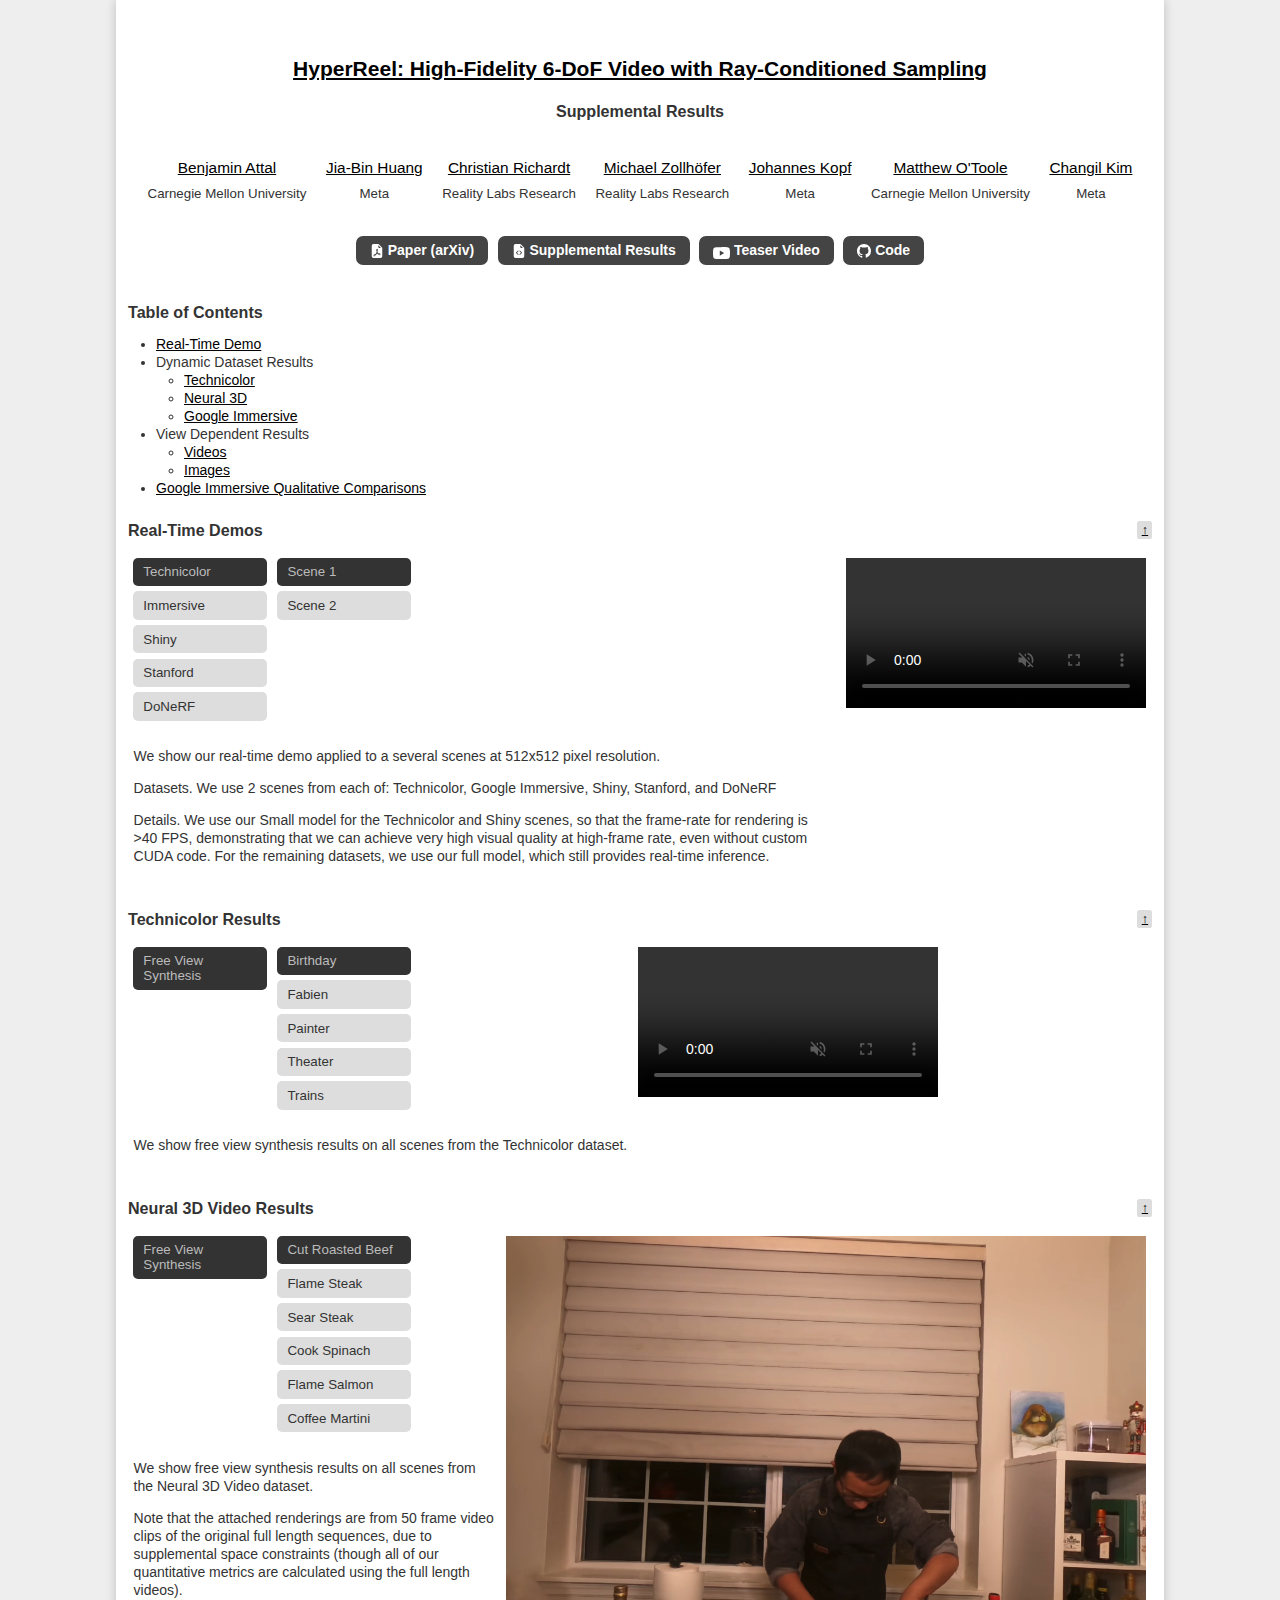
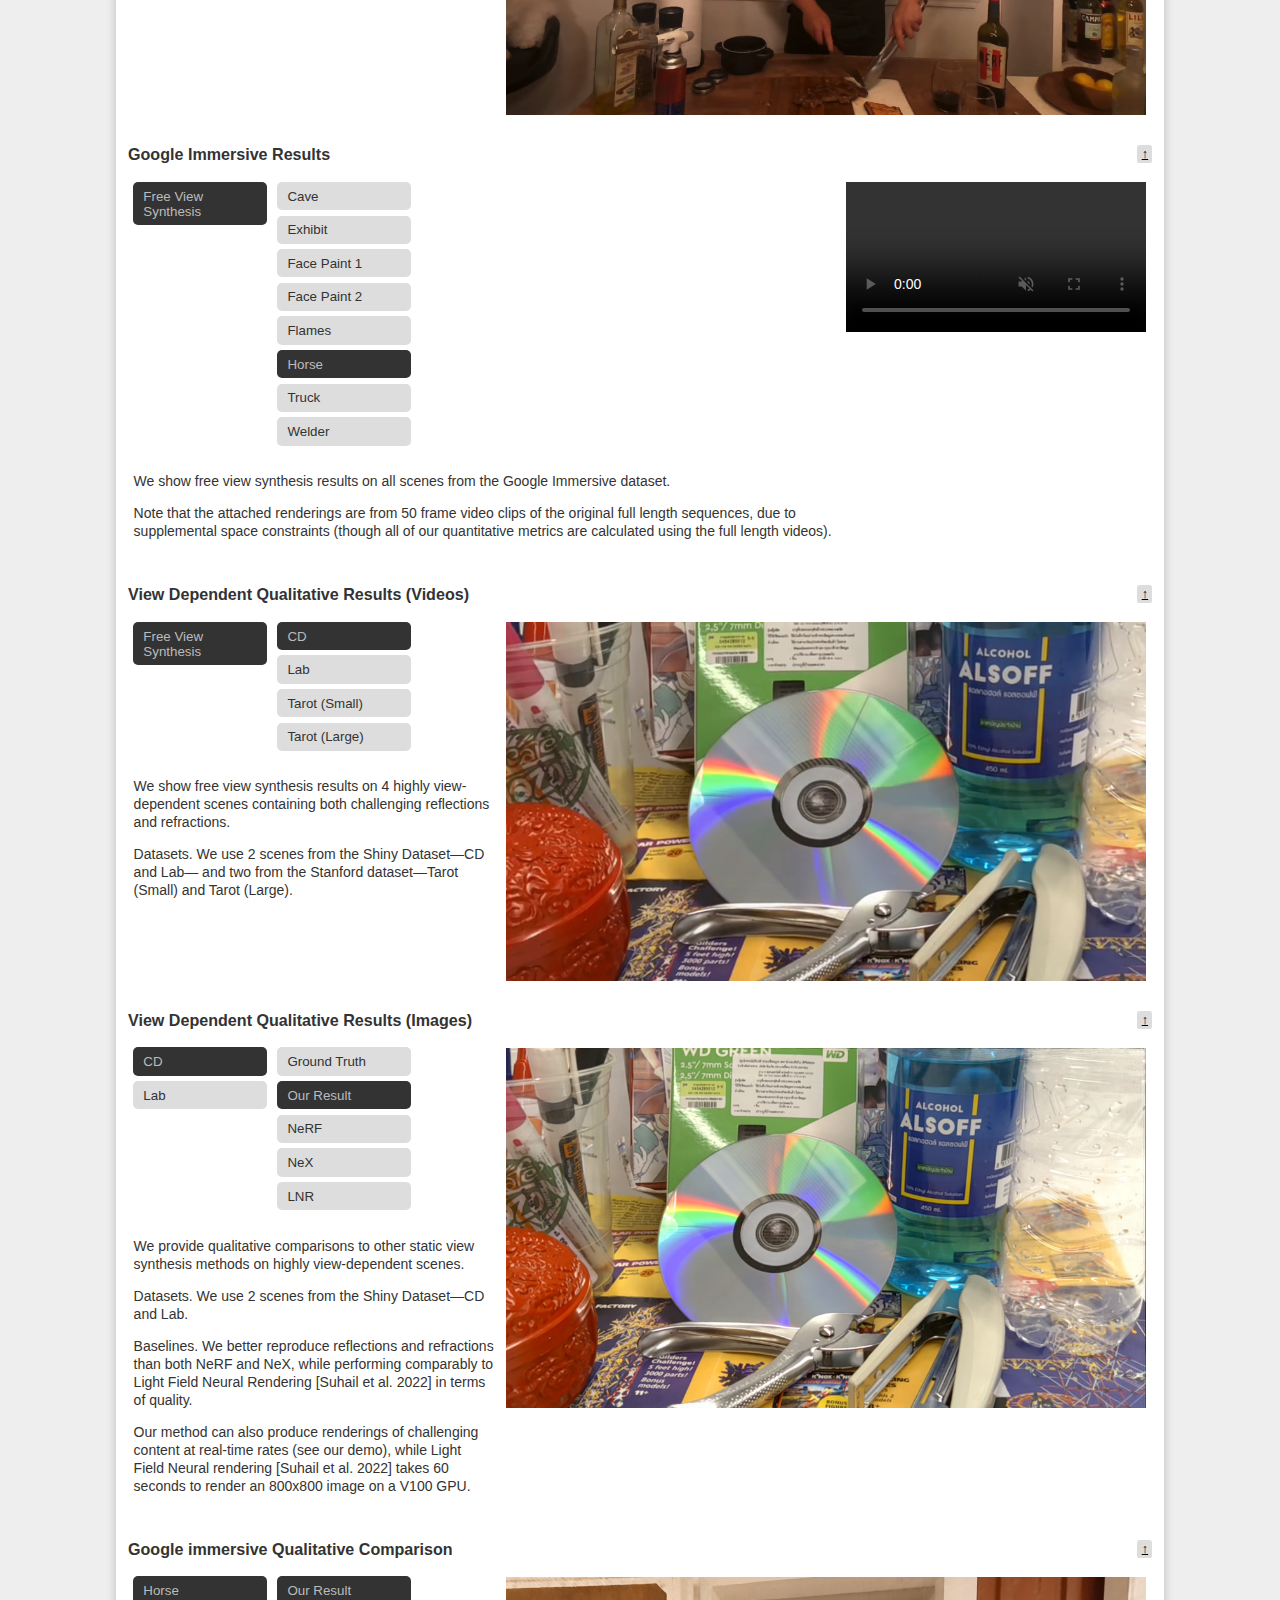
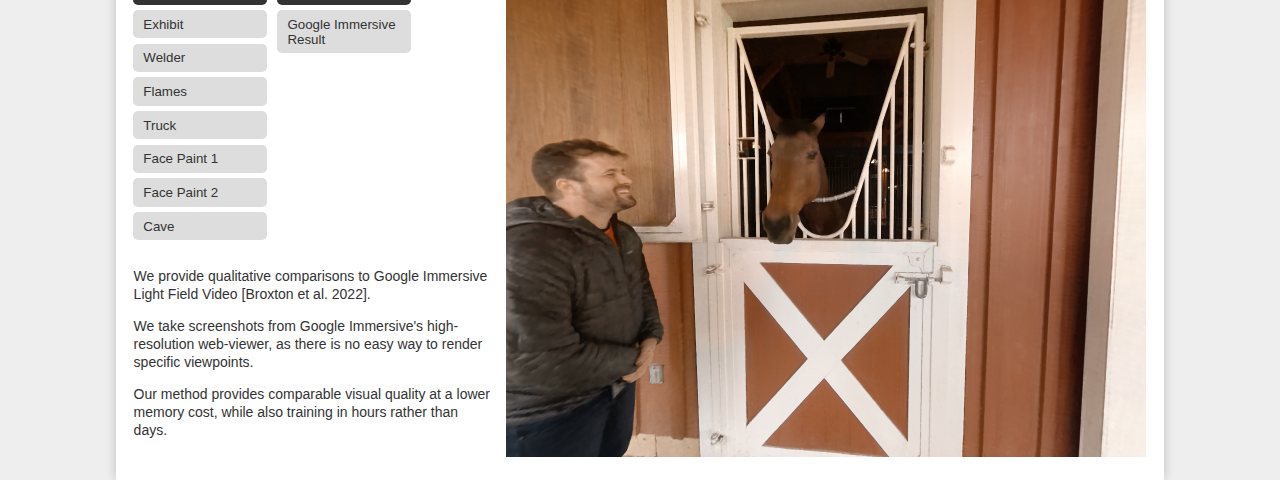
==== results.html @ 0137757b "Initial commit" ====
<!doctype html>
<html>
<head>
<title>HyperReel | Supplemental Results</title>
<link href="resources/style.css" rel="stylesheet"/>
<script src="resources/handlers.js"></script>
<script>
window.onload = function() {
  vidcmp_demo_handler = new VideoHandler(5, 2, "vidcmp_demo_data", "vidcmp_demo_btn", "vidcmp_demo_vid");
  vidcmp_demo_handler.register();
  try {
    vidcmp_demo_handler.play_video();
  } catch (e) {
  }

  imgcmp_immersive_handler = new ImageHandler(8, 2, "imgcmp_immersive_data", "imgcmp_immersive_btn", "imgcmp_immersive_img");
  imgcmp_immersive_handler.register();

  imgcmp_shiny_handler = new ImageHandler(2, 5, "imgcmp_shiny_data", "imgcmp_shiny_btn", "imgcmp_shiny_img");
  imgcmp_shiny_handler.register();

  vidcmp_shiny_handler = new VideoHandler(1, 4, "vidcmp_shiny_data", "vidcmp_shiny_btn", "vidcmp_shiny_vid");
  vidcmp_shiny_handler.register();
  try {
    vidcmp_shiny_handler.play_video();
  } catch (e) {
  }

  vidcmp_dyn_technicolor_handler = new VideoHandler(1, 5, "vidcmp_dyn_technicolor_data", "vidcmp_dyn_technicolor_btn", "vidcmp_dyn_technicolor_vid");
  vidcmp_dyn_technicolor_handler.register();
  try {
    vidcmp_dyn_technicolor_handler.play_video();
  } catch (e) {
  }

  vidcmp_dyn_n3d_handler = new VideoHandler(1, 6, "vidcmp_dyn_n3d_data", "vidcmp_dyn_n3d_btn", "vidcmp_dyn_n3d_vid");
  vidcmp_dyn_n3d_handler.register();
  try {
    vidcmp_dyn_n3d_handler.play_video();
  } catch (e) {
  }

  vidcmp_dyn_immersive_handler = new VideoHandler(1, 8, "vidcmp_dyn_immersive_data", "vidcmp_dyn_immersive_btn", "vidcmp_dyn_immersive_vid");
  vidcmp_dyn_immersive_handler.register();
  try {
    vidcmp_dyn_immersive_handler.play_video();
  } catch (e) {
  }
};
</script>
<script async src="https://www.googletagmanager.com/gtag/js?id=G-CQVT3LMJLZ"></script>
<script>
  window.dataLayer = window.dataLayer || [];
  function gtag(){dataLayer.push(arguments);}
  gtag('js', new Date());
  gtag('config', 'G-CQVT3LMJLZ');
</script>
</head>
<body class="results">

<a href="index.html"><h1 id="top" class="center">HyperReel: High-Fidelity 6-DoF Video with Ray-Conditioned Sampling</h1></a>
<h2 class="center">Supplemental Results</h2>
<div class="authors">
  <div>
    <p><a href="https://www.battal.me/">Benjamin Attal</a></p>
    <p>Carnegie Mellon University</p>
  </div>
  <div>
    <p><a href="https://jbhuang0604.github.io/">Jia-Bin Huang</a></p>
    <p>Meta</p>
  </div>
  <div>
    <p><a href="https://richardt.name/">Christian Richardt</a></p>
    <p>Reality Labs Research</p>
  </div>
  <div>
    <p><a href="https://zollhoefer.com/">Michael Zollh&ouml;fer</a></p>
    <p>Reality Labs Research</p>
  </div>
  <div>
    <p><a href="https://johanneskopf.de/">Johannes Kopf</a></p>
    <p>Meta</p>
  </div>
  <div>
    <p><a href="https://www.cs.cmu.edu/~motoole2/">Matthew O'Toole</a></p>
    <p>Carnegie Mellon University</p>
  </div>
  <div>
    <p><a href="https://changilkim.com/">Changil Kim</a></p>
    <p>Meta</p>
  </div>
</div>

<!-- links -->
<div class="links">
  <a href="https://arxiv.org/abs/2112.01523"><span><img src="resources/file-earmark-pdf-fill.svg"/> Paper (arXiv)</span></a>
  <a href="results.html"><span><img src="resources/file-earmark-code-fill.svg"/> Supplemental Results</span></a>
  <a href="index.html#teaser-video"><span><img src="resources/youtube.svg" style="height: 1.2em; vertical-align: -20%;"/> Teaser Video</span></a>
  <a href="https://github.com/facebookresearch/hyperreel"><span><img src="resources/github.svg"/> Code</span></a>
</div>

<h2>Table of Contents</h2>
<div>
  <ul>
    <li><a href="#vidcmp_demo">Real-Time Demo</a>
    </li>
    <li>Dynamic Dataset Results
      <ul>
        <li><a href="#vidcmp_dyn_technicolor">Technicolor</a></li>
        <li><a href="#vidcmp_dyn_n3d">Neural 3D</a></li>
        <li><a href="#vidcmp_dyn_immersive">Google Immersive</a></li>
      </ul>
    </li>
    <!--
    <li>Static Dataset Results
      <ul>
        <li><a href="#imgcmp_sparse">DoNeRF</a></li>
      </ul>
    </li>-->
    <li>View Dependent Results
      <ul>
        <li><a href="#vidcmp_shiny">Videos</a></li>
        <li><a href="#imgcmp_shiny">Images</a></li>
      </ul>
    </li>
    <li><a href="#imgcmp_immersive">Google Immersive Qualitative Comparisons</a>
    </li>
  </ul>
</div>
<h2 id="vidcmp_demo">
  Real-Time Demos
  <span><a href="#top">&uarr;</a></span>
</h2>
<div class="flex">
  <div>
    <div class="flex">
      <div>
        <button id="vidcmp_demo_data0" value="technicolor" class="on">Technicolor</button>
        <button id="vidcmp_demo_data1" value="immersive">Immersive</button>
        <button id="vidcmp_demo_data2" value="shiny">Shiny</button>
        <button id="vidcmp_demo_data3" value="stanford">Stanford</button>
        <button id="vidcmp_demo_data4" value="donerf">DoNeRF</button>
      </div>
      <div class="wider_buttons">
        <button id="vidcmp_demo_btn0" value="1" class="on">Scene 1</button>
        <button id="vidcmp_demo_btn1" value="2">Scene 2</button>
      </div>
    </div>
    <div class="desc">
      <p>We show our real-time demo applied to a several scenes at 512x512 pixel resolution.</p>
      <p><b>Datasets.</b> We use 2 scenes from each of: Technicolor, Google Immersive, Shiny, Stanford, and DoNeRF</p>
      <p><b>Details.</b> We use our <b>Small</b> model for the Technicolor and Shiny scenes, so that the frame-rate for rendering is >40 FPS, <b>demonstrating that we can achieve very high visual quality at high-frame rate, even without custom CUDA code</b>. For the remaining datasets, we use our full model, which still provides real-time inference.</p>
    </div>
  </div>
  <div>
    <video id="vidcmp_demo_vid0" controls loop class="on">
      <source src="videos/technicolor_1.mov" type="video/mp4"/>
    </video>
    <video id="vidcmp_demo_vid1" controls loop>
      <source src="videos/technicolor_2.mov" type="video/mp4"/>
    </video>
  </div>
</div>


<h2 id="vidcmp_dyn_technicolor">
  Technicolor Results
  <span><a href="#top">&uarr;</a></span>
</h2>
<div class="flex">
  <div>
    <div class="flex">
      <div>
        <button id="vidcmp_dyn_technicolor_data0" value="signet" class="on">Free View Synthesis</button>
      </div>
      <div class="wider_buttons">
        <button id="vidcmp_dyn_technicolor_btn0" value="painter" class="on">Birthday</button>
        <button id="vidcmp_dyn_technicolor_btn1" value="fabien">Fabien</button>
        <button id="vidcmp_dyn_technicolor_btn2" value="painter">Painter</button>
        <button id="vidcmp_dyn_technicolor_btn3" value="theater">Theater</button>
        <button id="vidcmp_dyn_technicolor_btn4" value="trains">Trains</button>
      </div>
    </div>
    <div class="desc">
      <p>We show free view synthesis results on all scenes from the Technicolor dataset.</p>
    </div>
  </div>
  <div>
    <video id="vidcmp_dyn_technicolor_vid0" controls loop class="on">
      <source src="videos/signet_birthday.mov" type="video/mp4"/>
    </video>
    <video id="vidcmp_dyn_technicolor_vid1" controls loop class="fabien">
      <source src="videos/signet_fabien.mov" type="video/mp4"/>
    </video>
    <video id="vidcmp_dyn_technicolor_vid2" controls loop>
      <source src="videos/signet_painter.mov" type="video/mp4"/>
    </video>
    <video id="vidcmp_dyn_technicolor_vid3" controls loop>
      <source src="videos/signet_theater.mov" type="video/mp4"/>
    </video>
    <video id="vidcmp_dyn_technicolor_vid4" controls loop>
      <source src="videos/signet_trains.mov" type="video/mp4"/>
    </video>
  </div>
</div>

<h2 id="vidcmp_dyn_n3d">
  Neural 3D Video Results
  <span><a href="#top">&uarr;</a></span>
</h2>
<div class="flex">
  <div>
    <div class="flex">
      <div>
        <button id="vidcmp_dyn_n3d_data0" value="signet" class="on">Free View Synthesis</button>
      </div>
      <div class="wider_buttons">
        <button id="vidcmp_dyn_n3d_btn0" value="beef" class="on">Cut Roasted Beef</button>
        <button id="vidcmp_dyn_n3d_btn1" value="flame_steak">Flame Steak</button>
        <button id="vidcmp_dyn_n3d_btn2" value="sear_steak">Sear Steak</button>
        <button id="vidcmp_dyn_n3d_btn3" value="cook_spinach">Cook Spinach</button>
        <button id="vidcmp_dyn_n3d_btn4" value="flame_salmon">Flame Salmon</button>
        <button id="vidcmp_dyn_n3d_btn5" value="coffee_martini">Coffee Martini</button>
      </div>
    </div>
    <div class="desc">
      <p>We show free view synthesis results on all scenes from the Neural 3D Video dataset.</p>
      <p>Note that the attached renderings are from 50 frame video clips of the original full length sequences, due to supplemental space constraints (though all of our quantitative metrics are calculated using the full length videos).</p>
    </div>
  </div>
  <div>
    <video id="vidcmp_dyn_n3d_vid0" controls loop class="on">
      <source src="videos/neural_3d_beef_0.mov" type="video/mp4"/>
    </video>
    <video id="vidcmp_dyn_n3d_vid1" controls loop>
      <source src="videos/neural_3d_flame_steak_0.mov" type="video/mp4"/>
    </video>
    <video id="vidcmp_dyn_n3d_vid2" controls loop>
      <source src="videos/neural_3d_sear_steak_0.mov" type="video/mp4"/>
    </video>
    <video id="vidcmp_dyn_n3d_vid3" controls loop>
      <source src="videos/neural_3d_cook_spinach_0.mov" type="video/mp4"/>
    </video>
    <video id="vidcmp_dyn_n3d_vid4" controls loop>
      <source src="videos/neural_3d_flame_salmon_0.mov" type="video/mp4"/>
    </video>
    <video id="vidcmp_dyn_n3d_vid5" controls loop>
      <source src="videos/neural_3d_coffee_martini_0.mov" type="video/mp4"/>
    </video>
  </div>
</div>

<h2 id="vidcmp_dyn_immersive">
  Google Immersive Results
  <span><a href="#top">&uarr;</a></span>
</h2>
<div class="flex">
  <div>
    <div class="flex">
      <div>
        <button id="vidcmp_dyn_immersive_data0" value="immersive" class="on">Free View Synthesis</button>
      </div>
      <div class="wider_buttons">
        <button id="vidcmp_dyn_immersive_btn0" value="cave">Cave</button>
        <button id="vidcmp_dyn_immersive_btn1" value="exhibit">Exhibit</button>
        <button id="vidcmp_dyn_immersive_btn2" value="face_paint_1">Face Paint 1</button>
        <button id="vidcmp_dyn_immersive_btn3" value="face_paint_2">Face Paint 2</button>
        <button id="vidcmp_dyn_immersive_btn4" value="flames">Flames</button>
        <button id="vidcmp_dyn_immersive_btn5" value="horse", class="on">Horse</button>
        <button id="vidcmp_dyn_immersive_btn6" value="truck">Truck</button>
        <button id="vidcmp_dyn_immersive_btn7" value="welder">Welder</button>
      </div>
    </div>
    <div class="desc">
      <p>We show free view synthesis results on all scenes from the Google Immersive dataset.</p>
      <p>Note that the attached renderings are from 50 frame video clips of the original full length sequences, due to supplemental space constraints (though all of our quantitative metrics are calculated using the full length videos).</p>
    </div>
  </div>
  <div>
    <video id="vidcmp_dyn_immersive_vid0" controls loop>
      <source src="videos/immersive_cave_0.mov" type="video/mp4"/>
    </video>
    <video id="vidcmp_dyn_immersive_vid1" controls loop>
      <source src="videos/immersive_exhibit_0.mov" type="video/mp4"/>
    </video>
    <video id="vidcmp_dyn_immersive_vid2" controls loop>
      <source src="videos/immersive_face_paint_1_0.mov" type="video/mp4"/>
    </video>
    <video id="vidcmp_dyn_immersive_vid3" controls loop>
      <source src="videos/immersive_face_paint_2_0.mov" type="video/mp4"/>
    </video>
    <video id="vidcmp_dyn_immersive_vid4" controls loop>
      <source src="videos/immersive_flames_0.mov" type="video/mp4"/>
    </video>
    <video id="vidcmp_dyn_immersive_vid5" controls loop class="on">
      <source src="videos/immersive_horse_50.mov" type="video/mp4"/>
    </video>
    <video id="vidcmp_dyn_immersive_vid6" controls loop>
      <source src="videos/immersive_truck.mov" type="video/mp4"/>
    </video>
    <video id="vidcmp_dyn_immersive_vid7" controls loop>
      <source src="videos/immersive_welder.mov" type="video/mp4"/>
    </video>
  </div>
</div>

<h2 id="vidcmp_shiny">
  View Dependent Qualitative Results (Videos)
  <span><a href="#top">&uarr;</a></span>
</h2>
<div class="flex">
  <div>
    <div class="flex">
      <div>
        <button id="vidcmp_shiny_data0" value="cd" class="on">Free View Synthesis</button>
      </div>
      <div class="wider_buttons">
        <button id="vidcmp_shiny_btn0" value="cd" class="on">CD</button>
        <button id="vidcmp_shiny_btn1" value="lab">Lab</button>
        <button id="vidcmp_shiny_btn2" value="tarot_small_1">Tarot (Small)</button>
        <button id="vidcmp_shiny_btn3" value="tarot_1">Tarot (Large)</button>
      </div>
    </div>
    <div class="desc">
      <p>We show free view synthesis results on 4 highly view-dependent scenes containing both challenging reflections and refractions.</p>
      <p><b>Datasets.</b> We use 2 scenes from the Shiny Dataset&mdash;CD and Lab&mdash; and two from the Stanford dataset&mdash;Tarot (Small) and Tarot (Large).</a></p>
    </div>
  </div>
  <div>
    <video id="vidcmp_shiny_vid0" controls loop class="on">
      <source src="videos/ours_cd.mov" type="video/mp4"/>
    </video>
    <video id="vidcmp_shiny_vid1" controls loop>
      <source src="videos/ours_lab.mov" type="video/mp4"/>
    </video>
    <video id="vidcmp_shiny_vid2" controls loop>
      <source src="videos/ours_tarot_small_1.mov" type="video/mp4"/>
    </video>
    <video id="vidcmp_shiny_vid3" controls loop>
      <source src="videos/ours_tarot_1.mov" type="video/mp4"/>
    </video>
  </div>
</div>

<h2 id="imgcmp_shiny">
  View Dependent Qualitative Results (Images)
  <span><a href="#top">&uarr;</a></span>
</h2>
<div class="flex">
  <div>
    <div class="flex">
      <div>
        <button id="imgcmp_shiny_data0" value="shiny_cd" class="on">CD</button>
        <button id="imgcmp_shiny_data1" value="shiny_lab">Lab</button>
      </div>
      <div class="wider_buttons">
        <button id="imgcmp_shiny_btn0" value="gt">Ground Truth</button>
        <button id="imgcmp_shiny_btn1" value="ours" class="on">Our Result</button>
        <button id="imgcmp_shiny_btn2" value="nerf">NeRF</button>
        <button id="imgcmp_shiny_btn3" value="nex">NeX</button>
        <button id="imgcmp_shiny_btn4" value="lnr">LNR</button>
      </div>
    </div>
    <div class="desc">
      <p>We provide qualitative comparisons to other static view synthesis methods on highly view-dependent scenes.</p>
      <p><b>Datasets.</b> We use 2 scenes from the Shiny Dataset&mdash;CD and Lab.</a></p>
      <p><b>Baselines.</b> We better reproduce reflections and refractions than both NeRF and NeX, while performing comparably to Light Field Neural Rendering [Suhail et al. 2022] in terms of quality.</p>
      <p>Our method can also produce renderings of challenging content at real-time rates (see our demo), while Light Field Neural rendering [Suhail et al. 2022] takes 60 seconds to render an 800x800 image on a V100 GPU.</p>
    </div>
  </div>
  <div>
    <img id="imgcmp_shiny_img0" src="images/shiny_cd_gt.png" class="shiny_img"/>
    <img id="imgcmp_shiny_img1" src="images/shiny_cd_ours.png" class="shiny_img on"/>
    <img id="imgcmp_shiny_img2" src="images/shiny_cd_nerf.png" class="shiny_img"/>
    <img id="imgcmp_shiny_img3" src="images/shiny_cd_nex.png" class="shiny_img"/>
    <img id="imgcmp_shiny_img4" src="images/shiny_cd_lnr.png" class="shiny_img"/>
  </div>
</div>


<h2 id="imgcmp_immersive">
  Google immersive Qualitative Comparison
  <span><a href="#top">&uarr;</a></span>
</h2>
<div class="flex">
  <div>
    <div class="flex">
      <div>
        <button id="imgcmp_immersive_data0" value="crop_horse" class="on">Horse</button>
        <button id="imgcmp_immersive_data1" value="crop_exhibit">Exhibit</button>
        <button id="imgcmp_immersive_data2" value="crop_welder">Welder</button>
        <button id="imgcmp_immersive_data3" value="crop_flames">Flames</button>
        <button id="imgcmp_immersive_data4" value="crop_truck">Truck</button>
        <button id="imgcmp_immersive_data5" value="crop_face_paint_1">Face Paint 1</button>
        <button id="imgcmp_immersive_data6" value="crop_face_paint_2">Face Paint 2</button>
        <button id="imgcmp_immersive_data7" value="crop_cave">Cave</button>
      </div>
      <div class="wider_buttons">
        <button id="imgcmp_immersive_btn0" value="ours" class="on">Our Result</button>
        <button id="imgcmp_immersive_btn1" value="google">Google Immersive Result</button>
      </div>
    </div>
    <div class="desc">
      <p>We provide qualitative comparisons to Google Immersive Light Field Video [Broxton et al. 2022].</p>
      <p>We take screenshots from Google Immersive's high-resolution web-viewer, as there is no easy way to render specific viewpoints.</p>
      <p>Our method provides comparable visual quality at a lower memory cost, while also training in hours rather than days.</p>
    </div>
  </div>
  <div>
    <img id="imgcmp_immersive_img0" src="images/crop_horse_ours.png" class="immersive_img on"/>
    <img id="imgcmp_immersive_img1" src="images/crop_horse_google.png" class="immersive_img"/>
  </div>
</div>

</body>
</html>
---- resources/style.css ----
html {
  background-color: #eee;
  margin: 0;
  scroll-behavior: smooth;
}
body {
  font-family: -apple-system, BlinkMacSystemFont, helvetica, arial, sans-serif;
  /* font-size: 11pt; */
  /* line-height: 1.2em; */
  font-size: 14px;
  line-height: 18px;
  font-weight: 300;
  text-align: left;
  background-color: white;
  color: #333;
  width: 840px;
  margin: 0 auto;
  padding: 18px 12px;
  box-shadow: 0 0 10px 0 rgba(0, 0, 0, 0.2);
  -webkit-font-smoothing: antialiased;
}
body.results {
  font-family: -apple-system, BlinkMacSystemFont, helvetica, arial, sans-serif;
  /* font-size: 11pt; */
  /* line-height: 1.2em; */
  font-size: 14px;
  line-height: 18px;
  font-weight: 300;
  text-align: left;
  background-color: white;
  color: #333;
  width: 1024px;
  margin: 0 auto;
  padding: 18px 12px;
  box-shadow: 0 0 10px 0 rgba(0, 0, 0, 0.2);
  -webkit-font-smoothing: antialiased;
}
h1 {
  /* text-align: center; */
  text-align: left;
}
h1 {
  font-size: 1.5em;
  margin-top: 2em;
  margin-bottom: 1em;
}
h2 {
  font-size: 1.15em;
  margin-top: 1.5em;
  /* margin-bottom: 0; */
}
h2 span:last-child {
  float: right;
  font-weight: bold;
  color: #333;
  background-color: #ddd;
  border-radius: 0.2em;
  padding: 0 0.3em 0 0.35em;
  font-size: 0.8em;
  font-family: verdana;
}
p, ul {
  /* margin-top: 0.6em;
  margin-bottom: 1.1em; */
}
ul {
  padding-left: 2em;
}
a {
  text-decoration: underline; color: black;
}
a:hover {
  text-decoration: underline; color: gray;
}
a.invert {
  text-decoration: none; color: white; font-weight: bold;
}
a.invert:hover {
  text-decoration: none; color: #ccc;
}

div.links {
  text-align: center;
  justify-content: space-around;
  margin-top: 0.5em;
  margin-bottom: 2.5em;
  line-height: 2.5em;
}
div.links a {
  text-decoration: none;
}
div.links a:hover {
  text-decoration: none;
}
div.links span {
  background-color: #444;
  color: white;
  font-weight: bold;
  border-radius: 0.5em;
  padding: 0.4em 1em 0.5em 1em;
  margin: 0 0.2em;
  white-space: nowrap;
}
div.links span:hover {
  background-color: #777;
}
div.links img {
  height: 1em;
  vertical-align: -10%;
  filter: brightness(0%) saturate(100%) invert(100%) sepia(0%) saturate(0%) hue-rotate(24deg) brightness(100%) contrast(100%);
}

/* wrap long lines */
pre {
  white-space: pre-wrap;
  white-space: -moz-pre-wrap;
  white-space: -o-pre-wrap;
  word-wrap: break-word;
  text-align: left;
}
pre {
  border-left: 5px solid #eee;
  padding-left: 5px;
}
@media only screen and (max-device-width: 480px) {
  html { background-color: white; }
  body { width: 97%; box-shadow: none; }
  body {
    -webkit-text-size-adjust: 100%;
    -moz-text-size-adjust:    100%;
    -ms-text-size-adjust:     100%;
  }
  body { font-size: 1.25em; font-size: 2.1vw; line-height: 1.6em; line-height: 2.7vw; }
}
@media print {
  html { background-color: white; }
  body { width: 97%; box-shadow: none; }
}

button {
  padding: 0.5em 0.75em;
  margin: 0.4em 0.4em;
  min-width: 18ch;
  max-width: 18ch;
  text-align: left;
  background-color: #ddd;
  color: #333;
  border-radius: 5px;
  border: none;
  cursor: pointer;

  @media screen and (-ms-high-contrast: active) {
    border: 2px solid currentcolor;
  }
}

button.on {
  background-color: #333;
  color: #bbb;
}

p.btncap {
  margin: 0.4em 0.4em;
  padding: 0 0.2em;
  color: #333;
  border-bottom: 2px solid #333;
  font-weight: bold;
  font-style: italic;
  font-size: 0.8em;
}

.center {
  text-align: center;
}
.flex {
  display: flex;
}
.desc {
  margin: 1.5em 0.4em;
}
.wider_buttons button {
  display: block;
  min-width: 18ch;
  max-width: 18ch;
}
.horns button {
  text-align: center;
  display: block;
  min-width: 27ch;
  width: 180px;
}
.tarot button {
  text-align: center;
  display: block;
  min-width: 11ch;
  width: 95px;
}
button {
  display: block;
}
video {
  display: none;
  max-width: 640px;
  max-height: 640px;
  width: auto;
  height: auto;
  margin: 0.4em;
}
video.fabien{
  margin-top: 10em;
  margin-bottom: 10em;
  -moz-transform:rotate(-90deg);
  -webkit-transform:rotate(-90deg);
  -o-transform:rotate(-90deg);
  -ms-transform:rotate(-90deg);
  transform:rotate(-90deg);
}
video.on {
  display: block;
}
img[id^="img"] {
  display: none;
  max-width: 640px;
  max-height: 640px;
  width: auto;
  height: auto;
  margin: 0.4em;
}
img.shiny_img {
  display: none;
  max-width: 640px;
  max-height: 640px;
  width: auto;
  height: auto;
  margin: 0.4em;
}
img.on {
  display: block;
}

.teaser {
}

.teaser video {
  width: 410px;
}

.teaser .crop {
  overflow: hidden;
  height: 307px;
}

.teaser .horns video {
  height: 307px;
  margin-top: 0px;
}

.teaser .tarot video {
  height: 410px;
  margin-top: -65px;
}

.closeup {
  width: 100px;
}

.closeup img {
  width: 100%;
}

.closeup div {
  width: 100%;
  font-size: 1em;
  font-weight: 400;
  text-align: center;
}

.closeup em {
  font-weight: 600;
  font-style: normal;
}

/*
div.imgcontainer {
  display: none;
  width: 540px;
  height: 540px;
  margin: 0.4em;
}
div.on {
  display: block;
}

div.imgcontainer img {
  display: block;
  max-width: 100%;
  max-height: 100%;
  width: auto;
  height: auto;
}
*/

.authors {
  display: flex;
  justify-content: space-evenly;
  text-align: center;
}

.authors div {
  /* width: 25ch; */
  margin-top: 10px;
  margin-bottom: 10px;
}

.authors div p:first-child {
  font-size: 1.1em;
  margin-bottom: 0.5em;
}

.authors div p:last-child {
  margin-top: 0.5em;
  font-size: 0.95em;
}

.justify {
  text-align: justify;
}

.shadow {
  box-shadow: 0 4px 8px 0 rgba(0, 0, 0, 0.2), 0 6px 20px 0 rgba(0, 0, 0, 0.19);
}

em {
  font-weight: bold;
}

.tooltip {
  position: relative;
  display: inline-block;
  text-decoration: underline;
  text-decoration-style: dotted;
  cursor: pointer;
}

.tooltip .tooltiptext {
  visibility: hidden;
  width: 120px;
  background-color: black;
  color: #fff;
  text-align: left;
  border-radius: 6px;
  padding: 5px;
  position: absolute;
  z-index: 1;
  bottom: 150%;
  left: 50%;
  margin-left: -60px;
}

.tooltip .tooltiptext::after {
  content: "";
  position: absolute;
  top: 100%;
  left: 50%;
  margin-left: -5px;
  border-width: 5px;
  border-style: solid;
  border-color: black transparent transparent transparent;
}

.tooltip:hover .tooltiptext {
  visibility: visible;
}
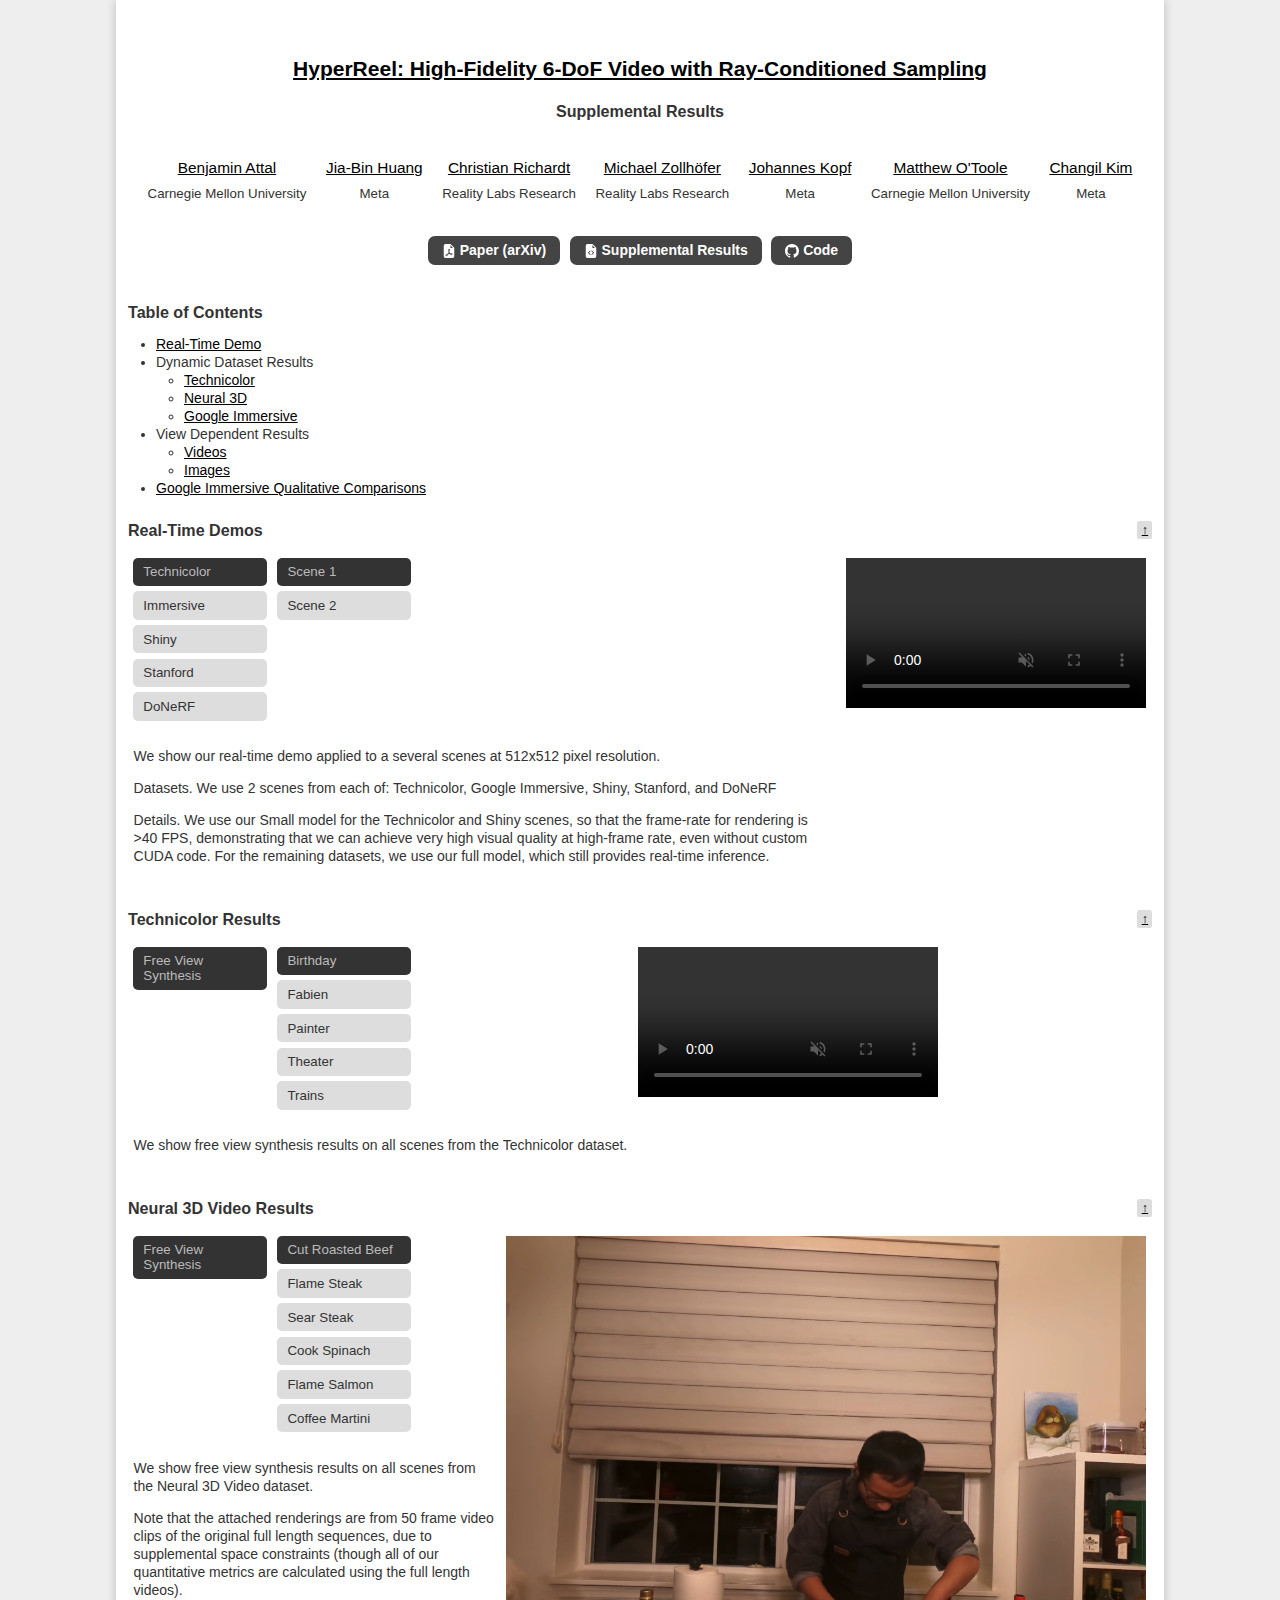
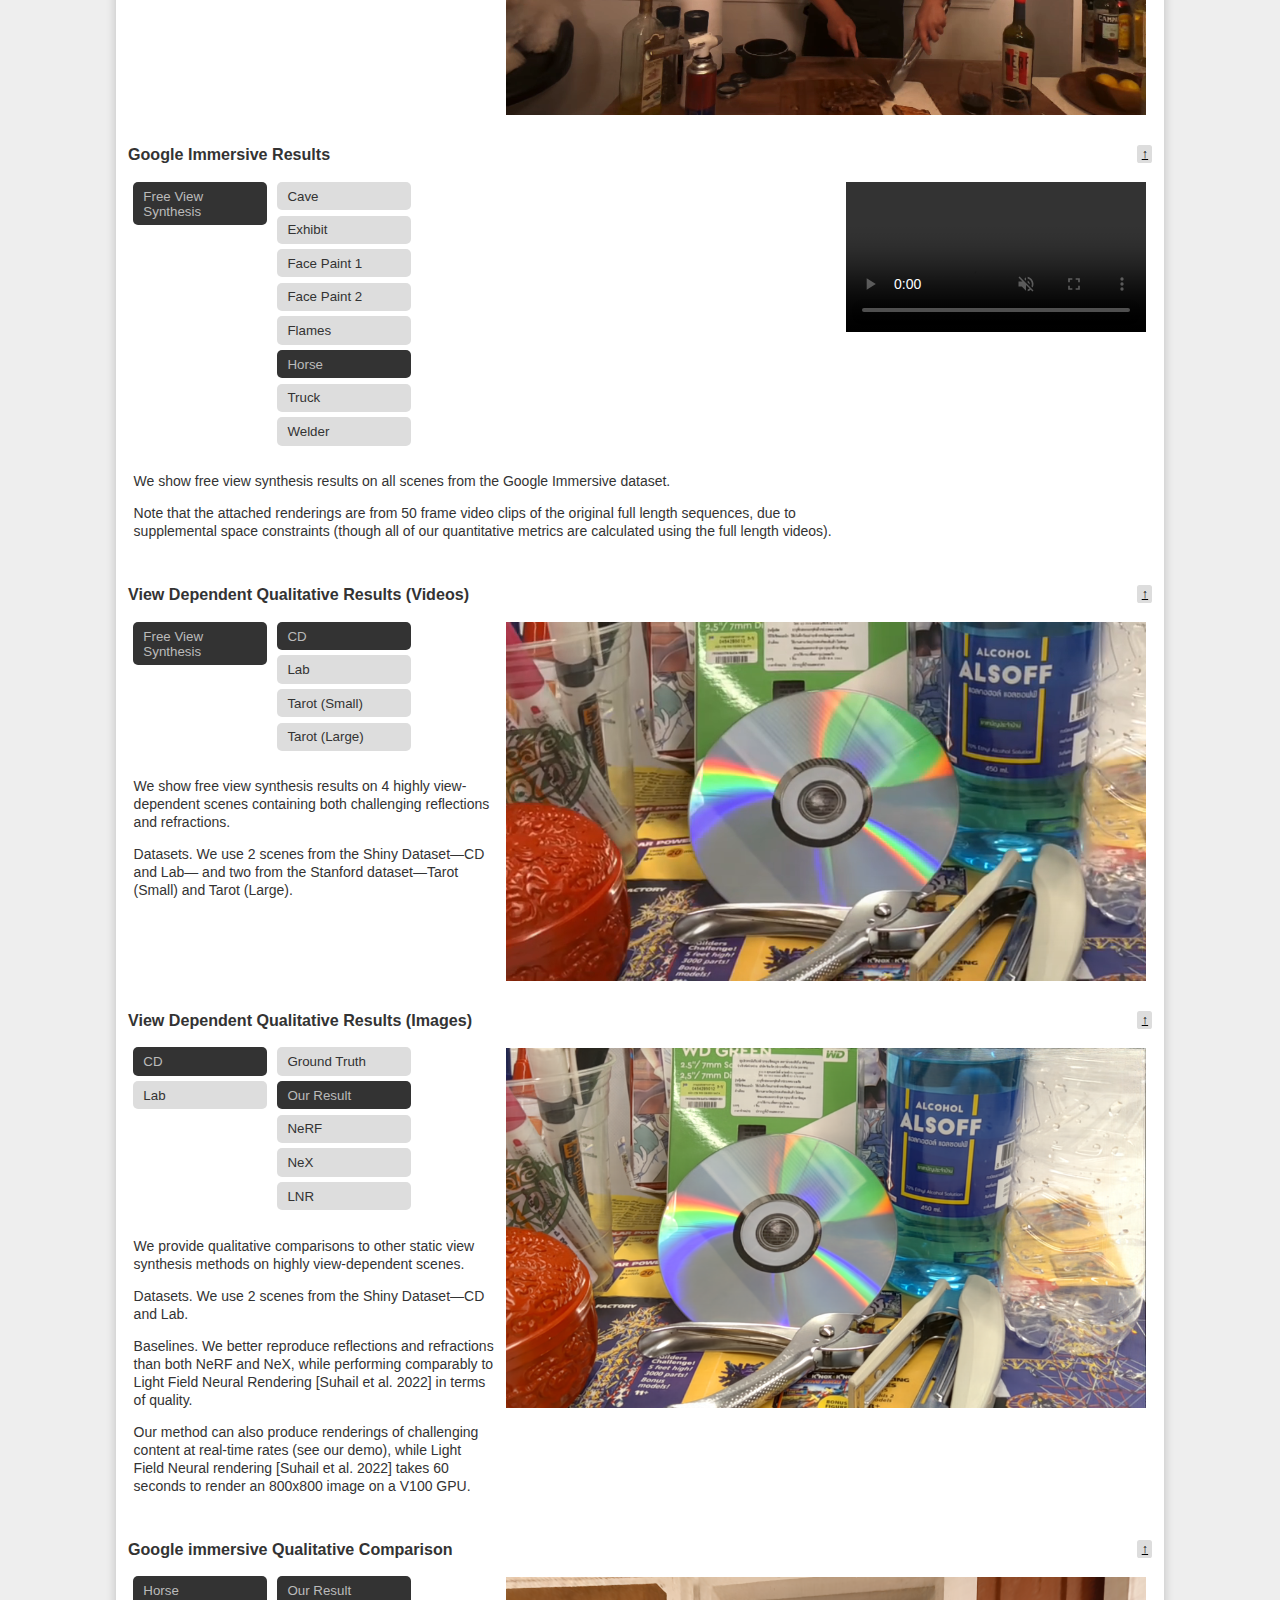
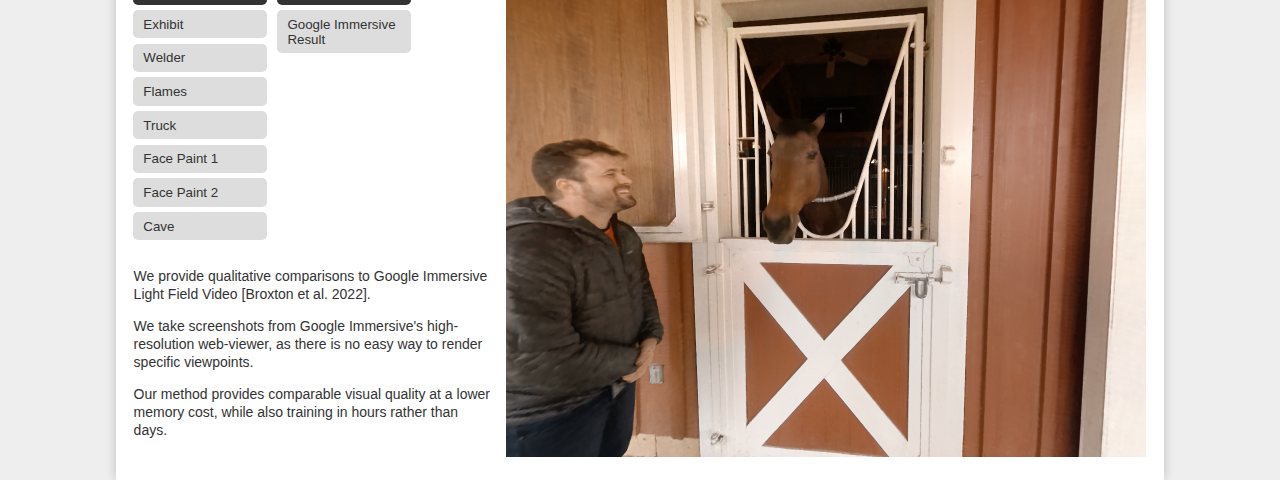
==== commit d95b4113: "updates" ====
--- a/results.html
+++ b/results.html
@@ -95,7 +95,9 @@
 <div class="links">
   <a href="https://arxiv.org/abs/2112.01523"><span><img src="resources/file-earmark-pdf-fill.svg"/> Paper (arXiv)</span></a>
   <a href="results.html"><span><img src="resources/file-earmark-code-fill.svg"/> Supplemental Results</span></a>
+  <!--
   <a href="index.html#teaser-video"><span><img src="resources/youtube.svg" style="height: 1.2em; vertical-align: -20%;"/> Teaser Video</span></a>
+  -->
   <a href="https://github.com/facebookresearch/hyperreel"><span><img src="resources/github.svg"/> Code</span></a>
 </div>
 
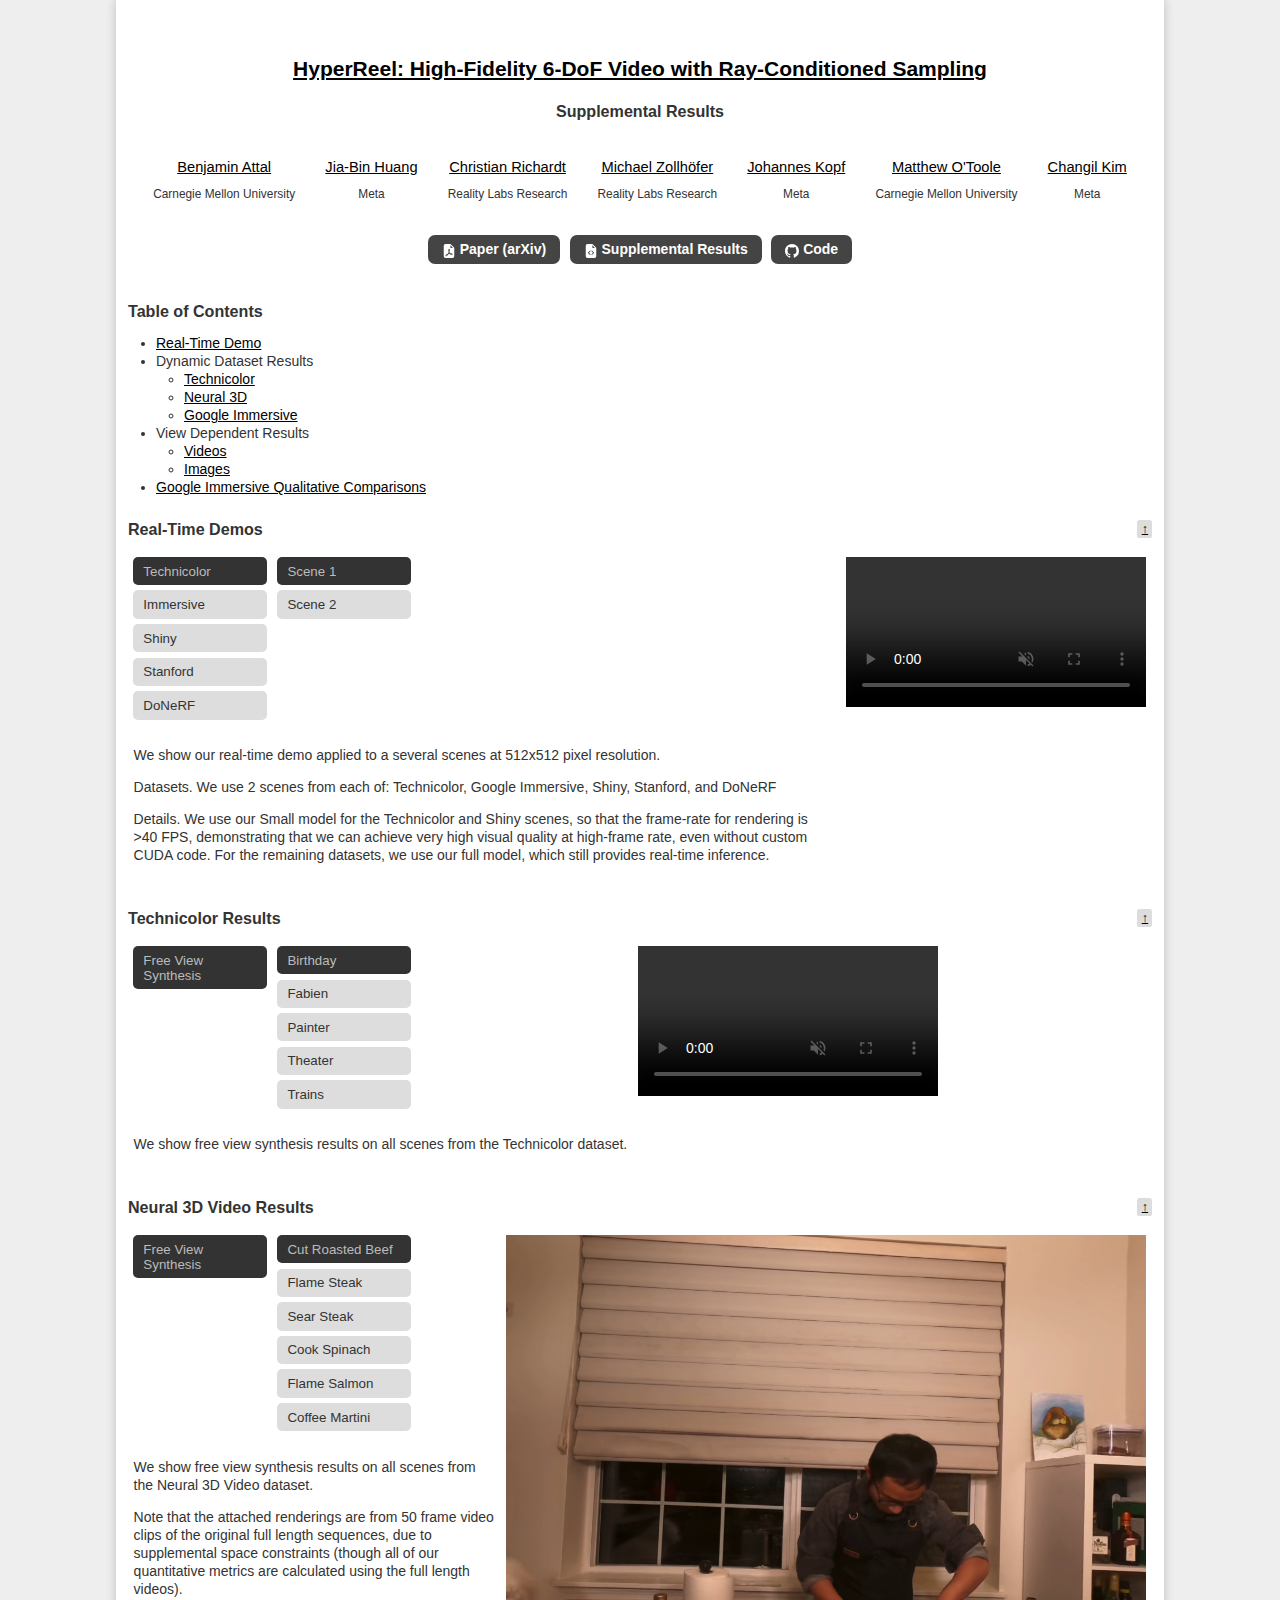
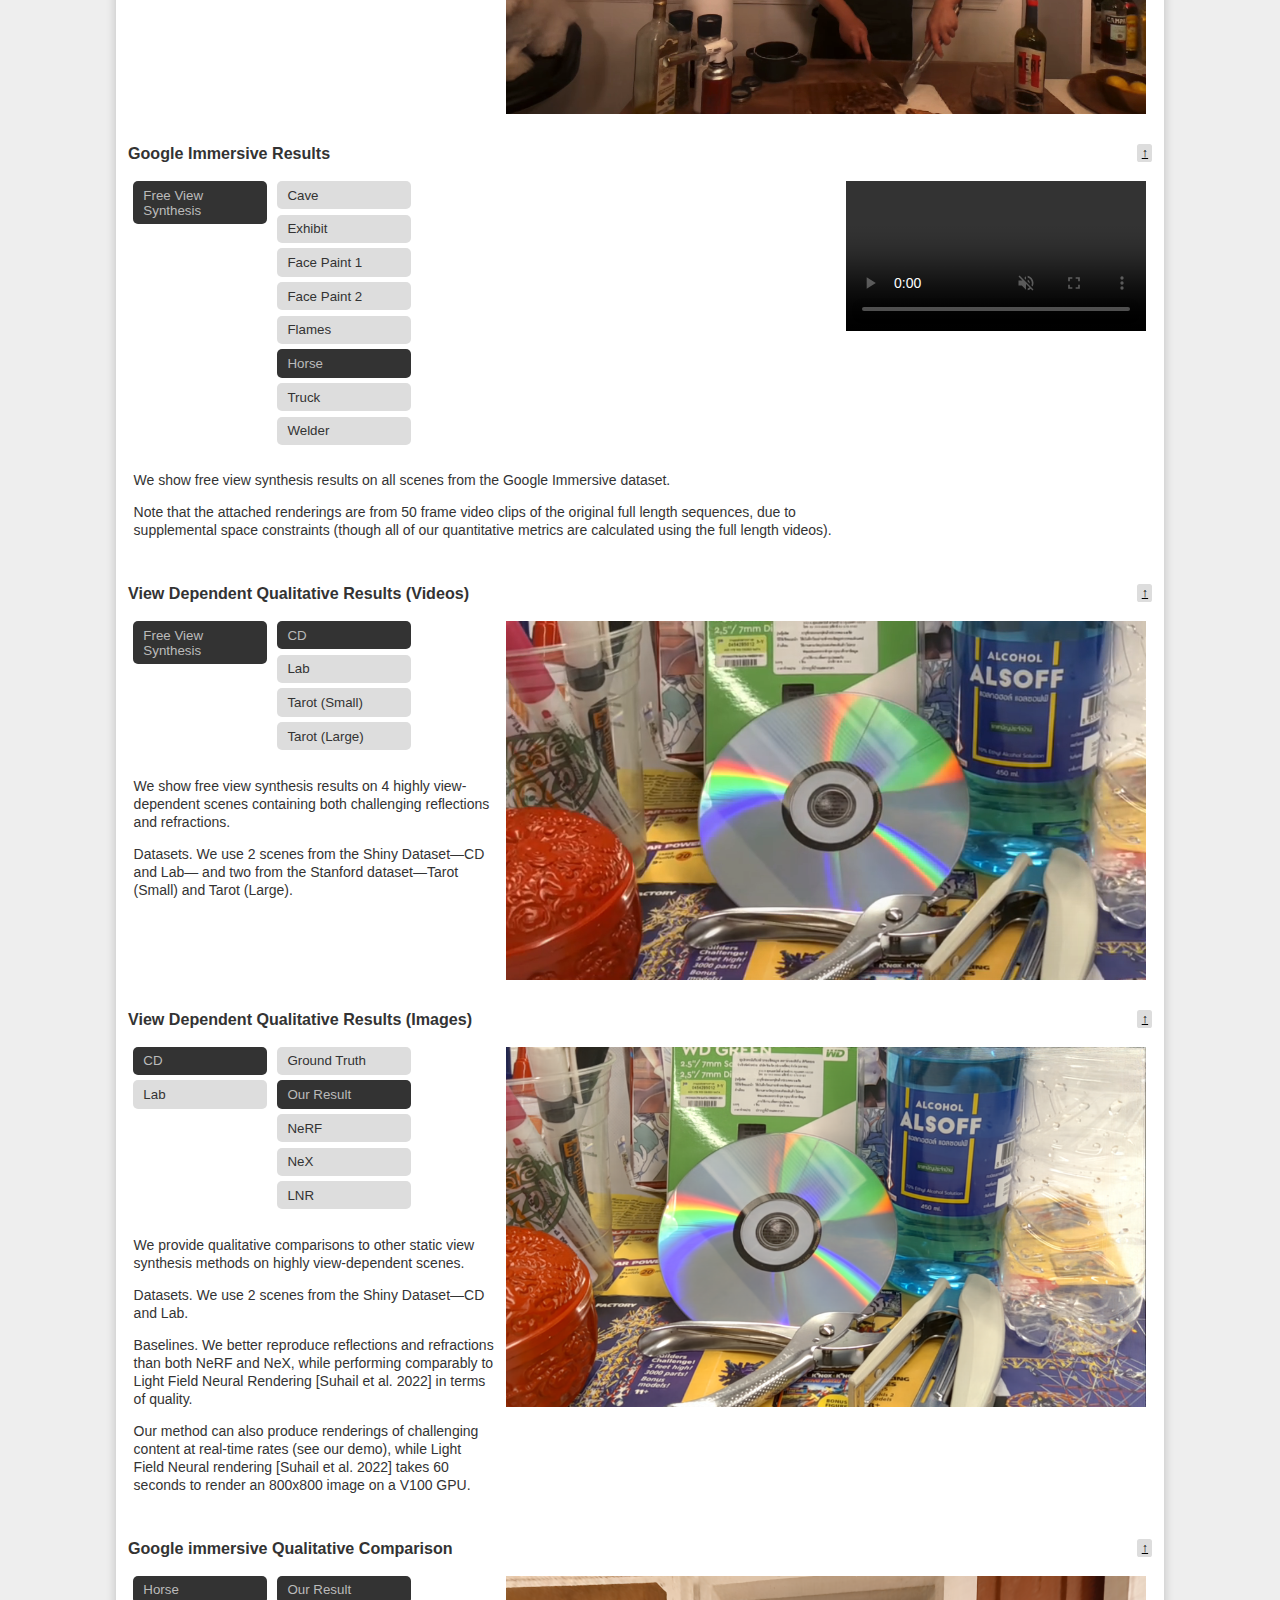
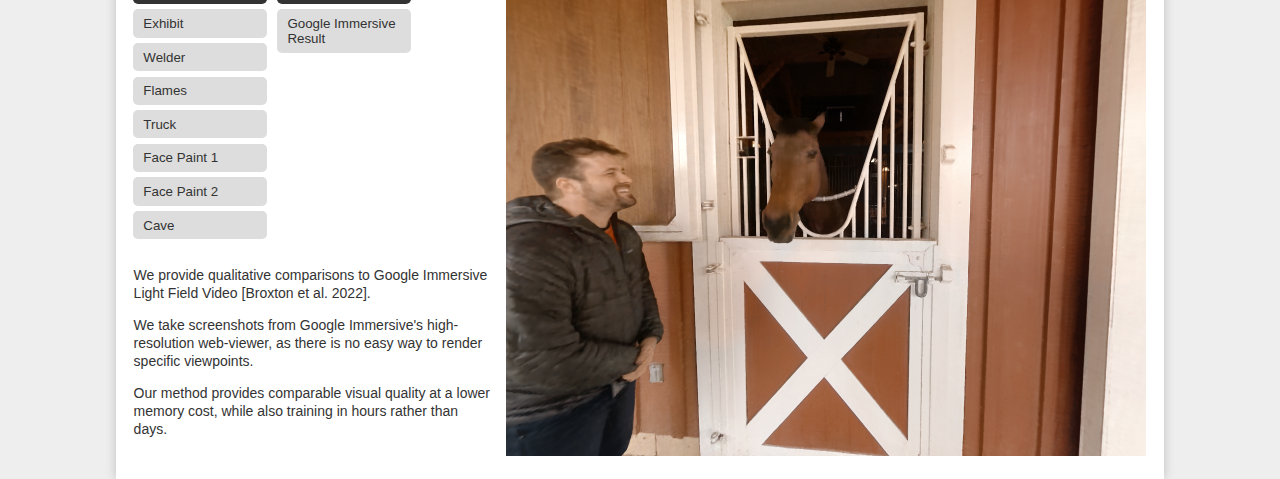
==== commit edc466aa: "Update arxiv links" ====
--- a/results.html
+++ b/results.html
@@ -93,7 +93,7 @@
 
 <!-- links -->
 <div class="links">
-  <a href="https://arxiv.org/abs/2112.01523"><span><img src="resources/file-earmark-pdf-fill.svg"/> Paper (arXiv)</span></a>
+  <a href="https://arxiv.org/abs/2301.02238"><span><img src="resources/file-earmark-pdf-fill.svg"/> Paper (arXiv)</span></a>
   <a href="results.html"><span><img src="resources/file-earmark-code-fill.svg"/> Supplemental Results</span></a>
   <!--
   <a href="index.html#teaser-video"><span><img src="resources/youtube.svg" style="height: 1.2em; vertical-align: -20%;"/> Teaser Video</span></a>
--- a/resources/style.css
+++ b/resources/style.css
@@ -169,6 +169,11 @@
   font-size: 0.8em;
 }
 
+.shift-to-above {
+  margin-top: 0.75em;
+  margin-bottom: 2em;
+  font-style: italic;
+}
 .center {
   text-align: center;
 }
@@ -310,16 +315,20 @@
   /* width: 25ch; */
   margin-top: 10px;
   margin-bottom: 10px;
+  margin-left: 5px;
+  margin-right: 5px;
 }
 
 .authors div p:first-child {
-  font-size: 1.1em;
-  margin-bottom: 0.5em;
+  font-size: 1.05em;
+  margin-bottom: 0.7em;
+  white-space: nowrap;
 }
 
 .authors div p:last-child {
   margin-top: 0.5em;
-  font-size: 0.95em;
+  font-size: 0.85em;
+  line-height: 1.4em;
 }
 
 .justify {
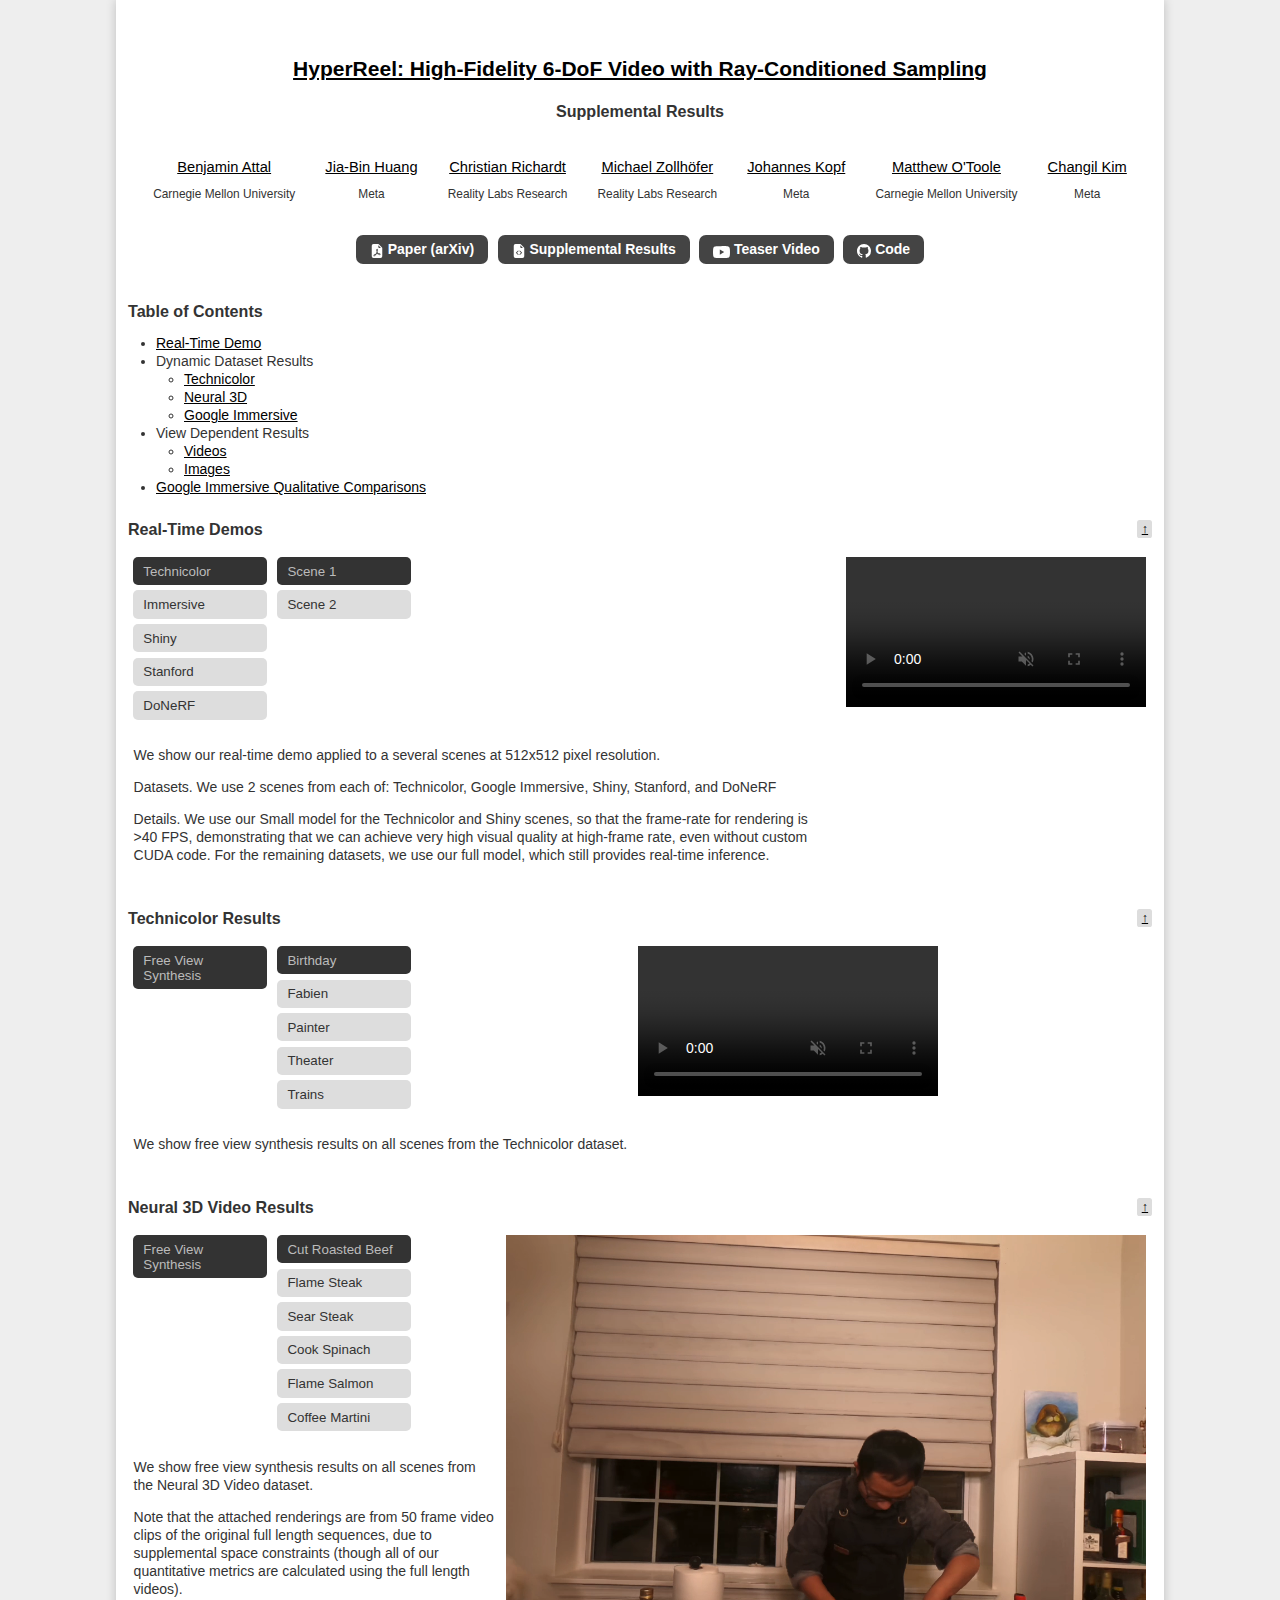
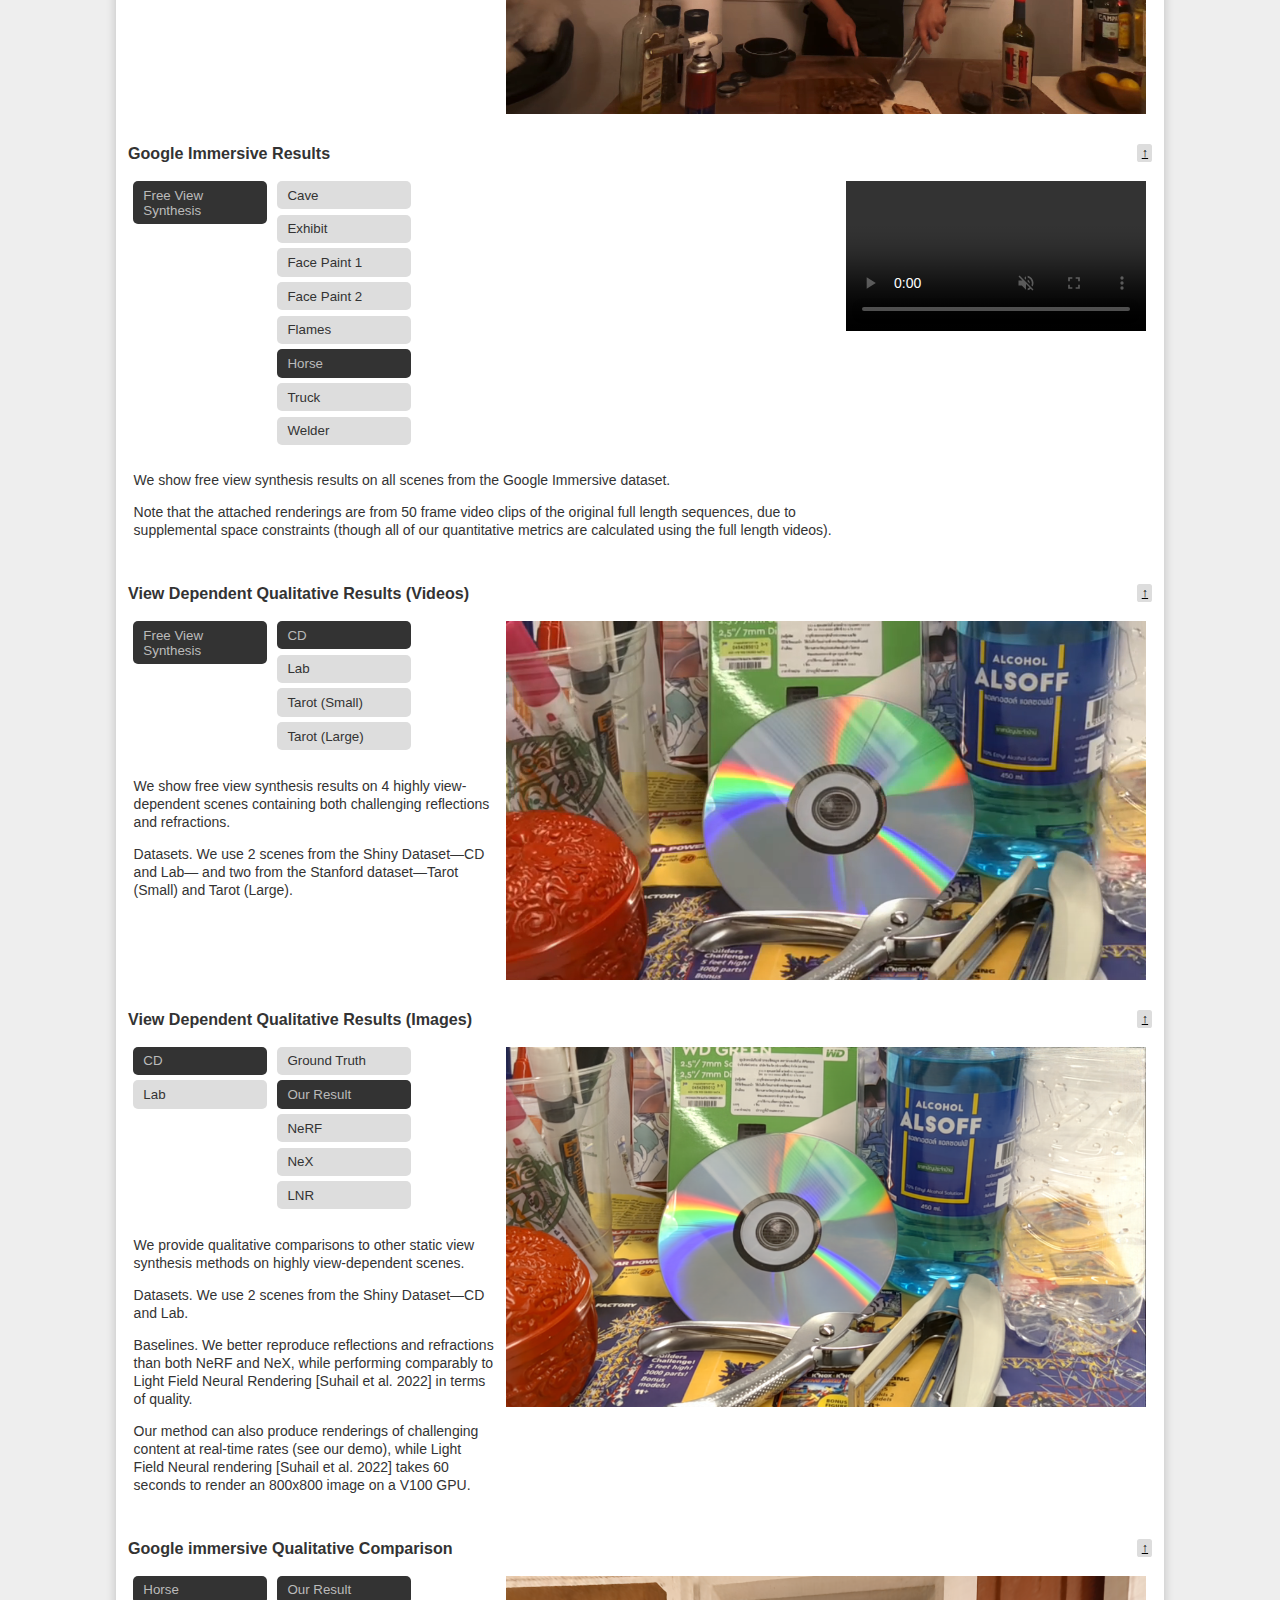
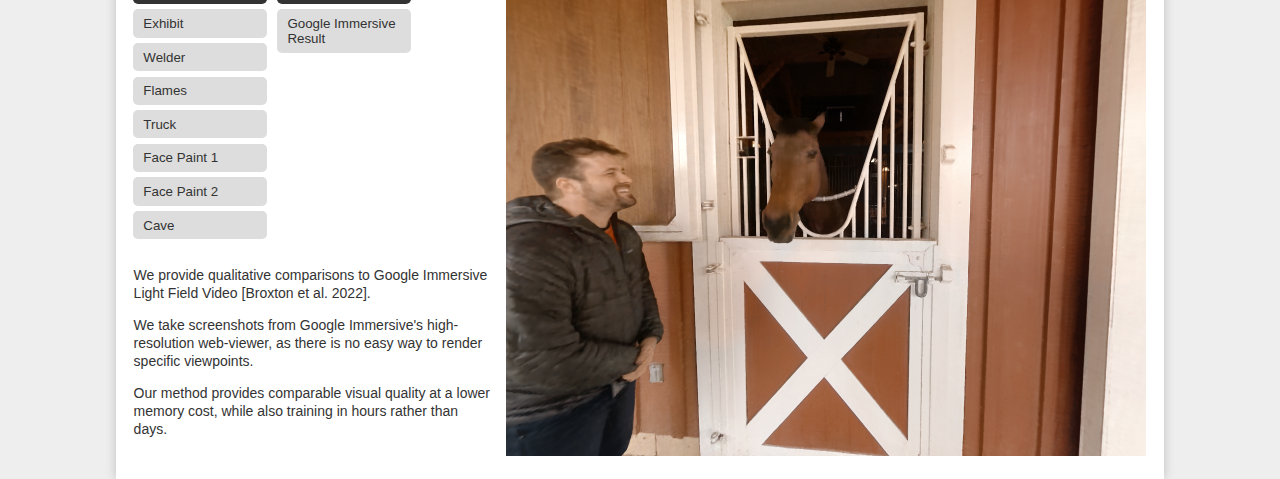
==== commit 1ca680ea: "adding video" ====
--- a/results.html
+++ b/results.html
@@ -95,9 +95,7 @@
 <div class="links">
   <a href="https://arxiv.org/abs/2301.02238"><span><img src="resources/file-earmark-pdf-fill.svg"/> Paper (arXiv)</span></a>
   <a href="results.html"><span><img src="resources/file-earmark-code-fill.svg"/> Supplemental Results</span></a>
-  <!--
   <a href="index.html#teaser-video"><span><img src="resources/youtube.svg" style="height: 1.2em; vertical-align: -20%;"/> Teaser Video</span></a>
-  -->
   <a href="https://github.com/facebookresearch/hyperreel"><span><img src="resources/github.svg"/> Code</span></a>
 </div>
 
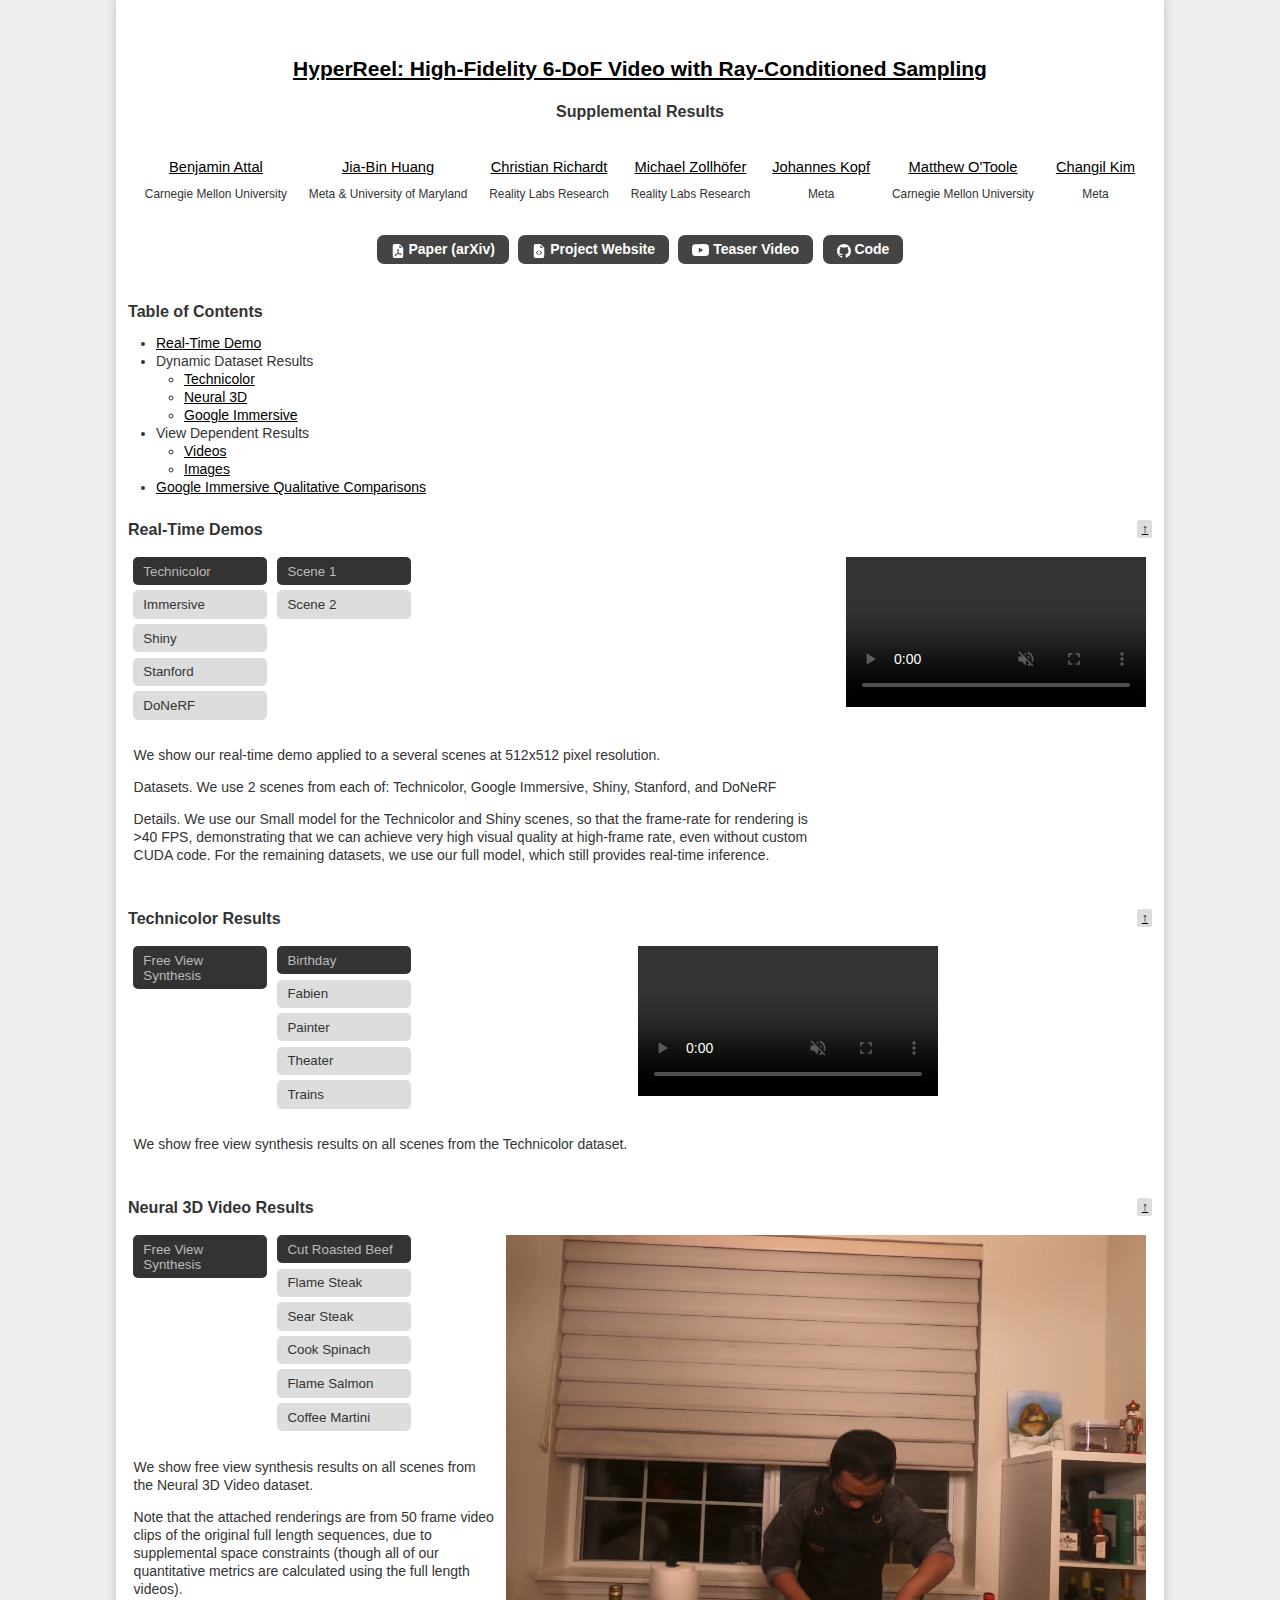
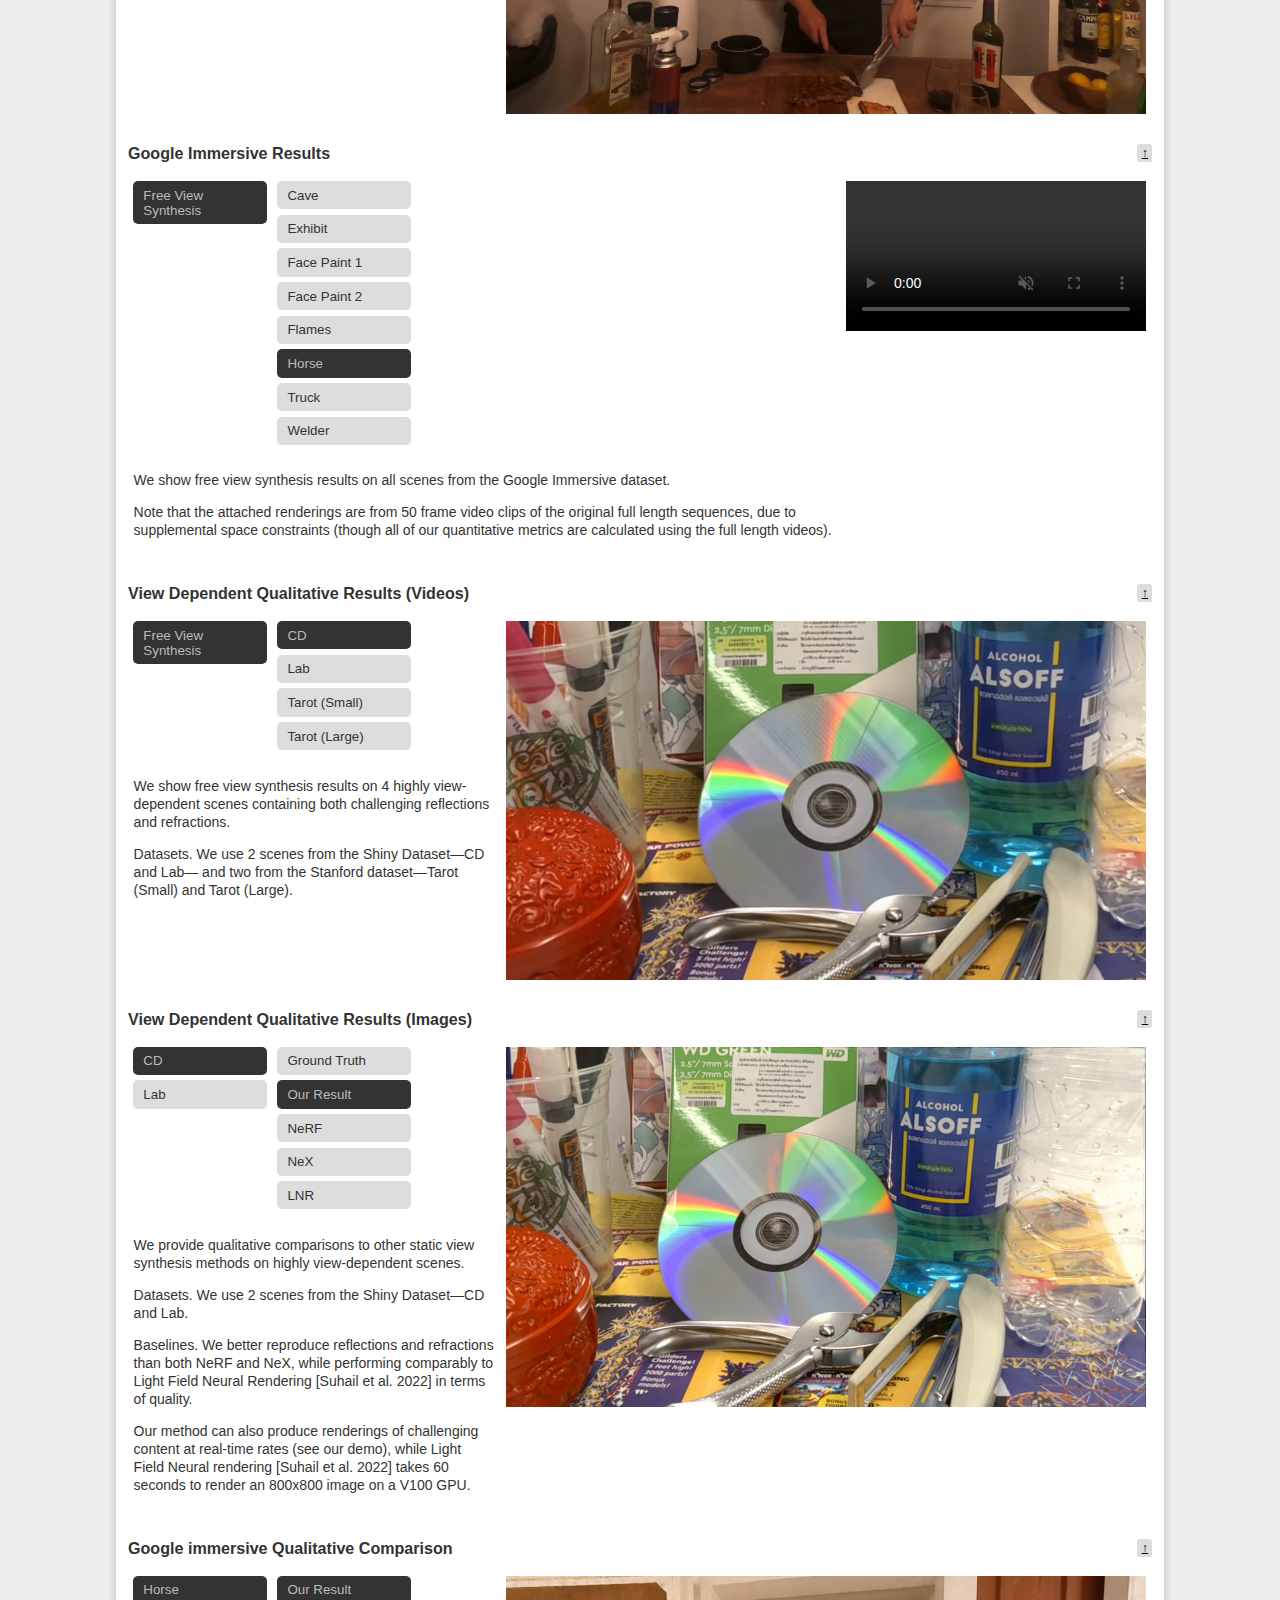
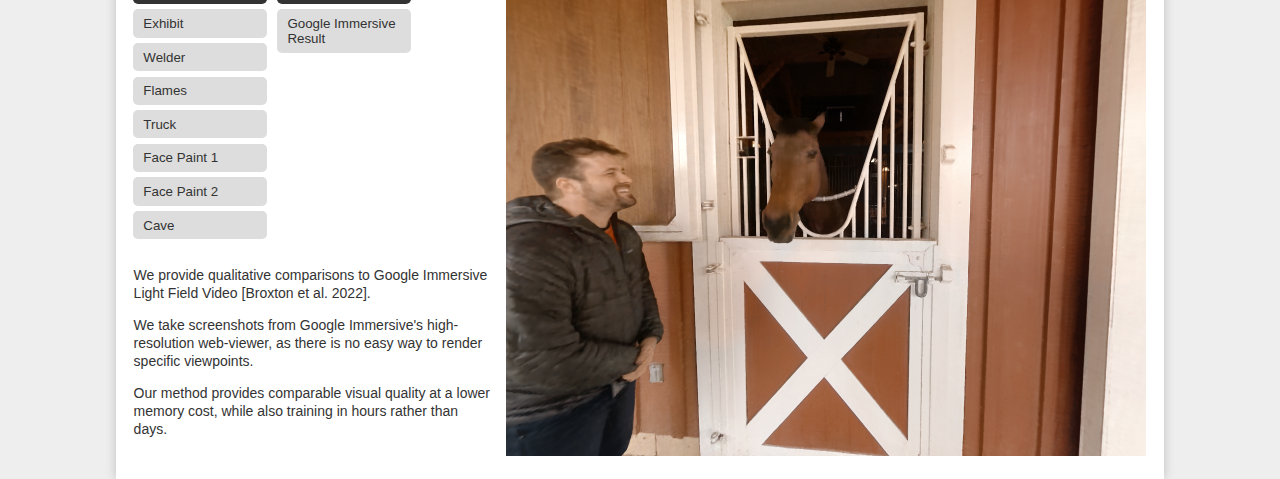
==== commit c6e5715b: "updates" ====
--- a/results.html
+++ b/results.html
@@ -48,12 +48,12 @@
   }
 };
 </script>
-<script async src="https://www.googletagmanager.com/gtag/js?id=G-CQVT3LMJLZ"></script>
+<script async src="https://www.googletagmanager.com/gtag/js?id=G-RZ6PES7EKD"></script>
 <script>
   window.dataLayer = window.dataLayer || [];
   function gtag(){dataLayer.push(arguments);}
   gtag('js', new Date());
-  gtag('config', 'G-CQVT3LMJLZ');
+  gtag('config', 'G-RZ6PES7EKD');
 </script>
 </head>
 <body class="results">
@@ -67,7 +67,7 @@
   </div>
   <div>
     <p><a href="https://jbhuang0604.github.io/">Jia-Bin Huang</a></p>
-    <p>Meta</p>
+    <p>Meta &amp; University of Maryland</p>
   </div>
   <div>
     <p><a href="https://richardt.name/">Christian Richardt</a></p>
@@ -94,8 +94,8 @@
 <!-- links -->
 <div class="links">
   <a href="https://arxiv.org/abs/2301.02238"><span><img src="resources/file-earmark-pdf-fill.svg"/> Paper (arXiv)</span></a>
-  <a href="results.html"><span><img src="resources/file-earmark-code-fill.svg"/> Supplemental Results</span></a>
-  <a href="index.html#teaser-video"><span><img src="resources/youtube.svg" style="height: 1.2em; vertical-align: -20%;"/> Teaser Video</span></a>
+  <a href="index.html"><span><img src="resources/file-earmark-code-fill.svg"/> Project Website</span></a>
+  <a href="index.html#teaser-video"><span><img src="resources/youtube.svg" style="height: 1.2em; vertical-align: -15%;"/> Teaser Video</span></a>
   <a href="https://github.com/facebookresearch/hyperreel"><span><img src="resources/github.svg"/> Code</span></a>
 </div>
 
@@ -111,12 +111,6 @@
         <li><a href="#vidcmp_dyn_immersive">Google Immersive</a></li>
       </ul>
     </li>
-    <!--
-    <li>Static Dataset Results
-      <ul>
-        <li><a href="#imgcmp_sparse">DoNeRF</a></li>
-      </ul>
-    </li>-->
     <li>View Dependent Results
       <ul>
         <li><a href="#vidcmp_shiny">Videos</a></li>
@@ -127,6 +121,7 @@
     </li>
   </ul>
 </div>
+
 <h2 id="vidcmp_demo">
   Real-Time Demos
   <span><a href="#top">&uarr;</a></span>
@@ -161,7 +156,6 @@
     </video>
   </div>
 </div>
-
 
 <h2 id="vidcmp_dyn_technicolor">
   Technicolor Results
@@ -377,7 +371,6 @@
   </div>
 </div>
 
-
 <h2 id="imgcmp_immersive">
   Google immersive Qualitative Comparison
   <span><a href="#top">&uarr;</a></span>
@@ -414,6 +407,3 @@
 
 </body>
 </html>
-
-
-
--- a/resources/style.css
+++ b/resources/style.css
@@ -211,7 +211,7 @@
   height: auto;
   margin: 0.4em;
 }
-video.fabien{
+video.fabien {
   margin-top: 10em;
   margin-bottom: 10em;
   -moz-transform:rotate(-90deg);
@@ -222,6 +222,11 @@
 }
 video.on {
   display: block;
+}
+video.no-result {
+  display: inline-block;
+  max-width: none;
+  max-height: none;
 }
 img[id^="img"] {
   display: none;
@@ -380,5 +385,3 @@
 .tooltip:hover .tooltiptext {
   visibility: visible;
 }
-
-
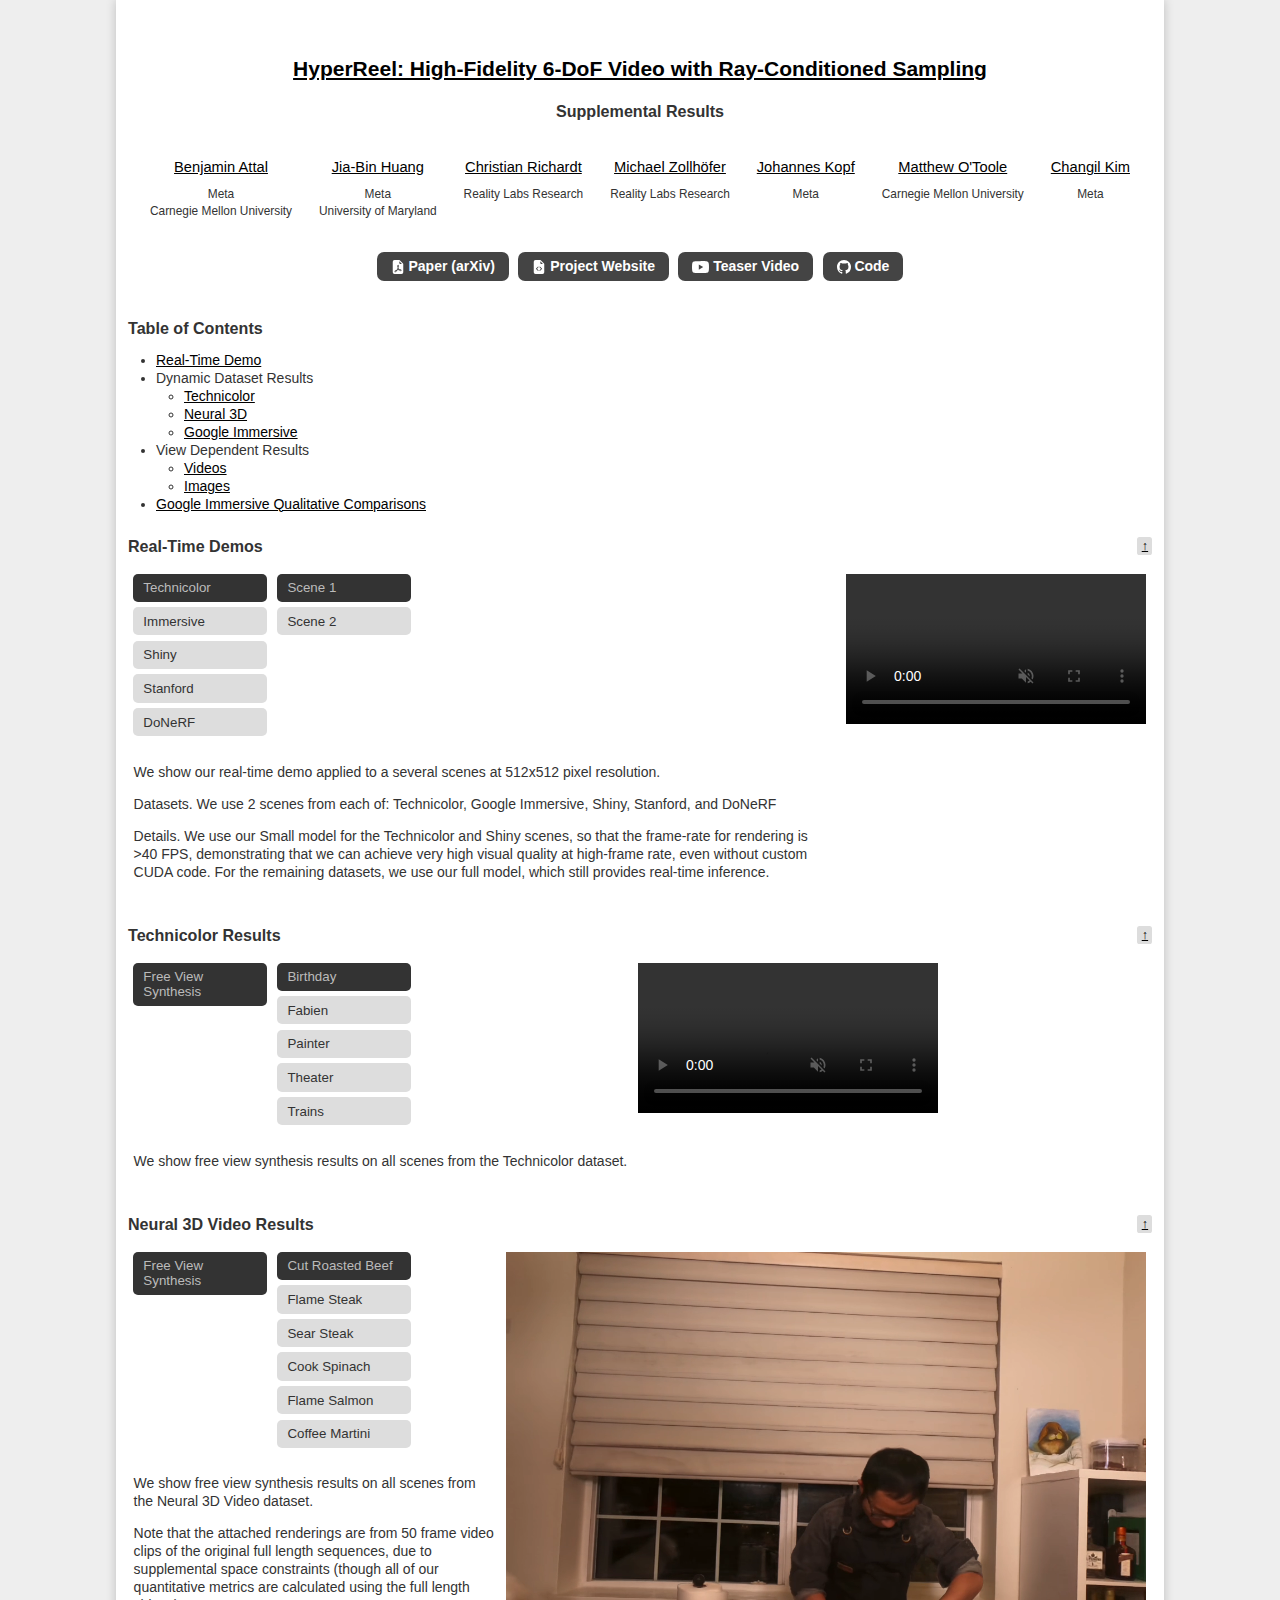
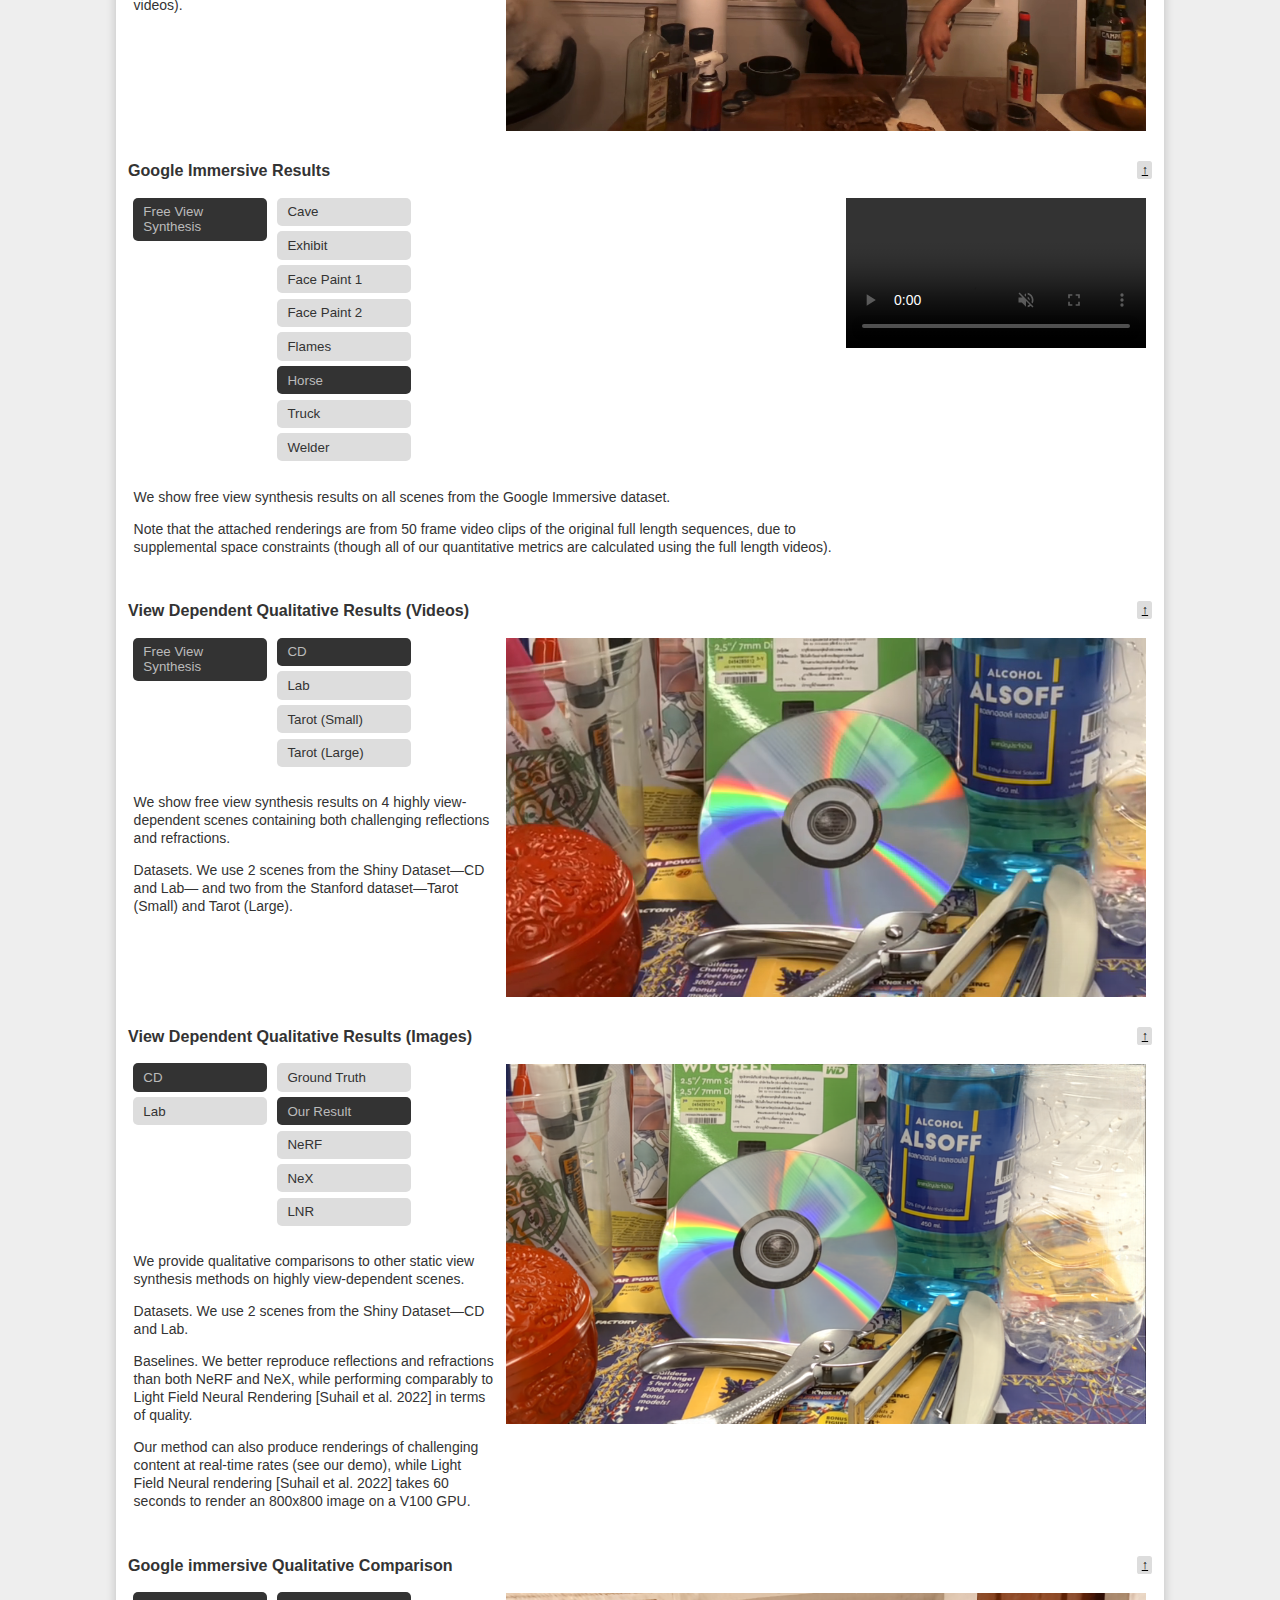
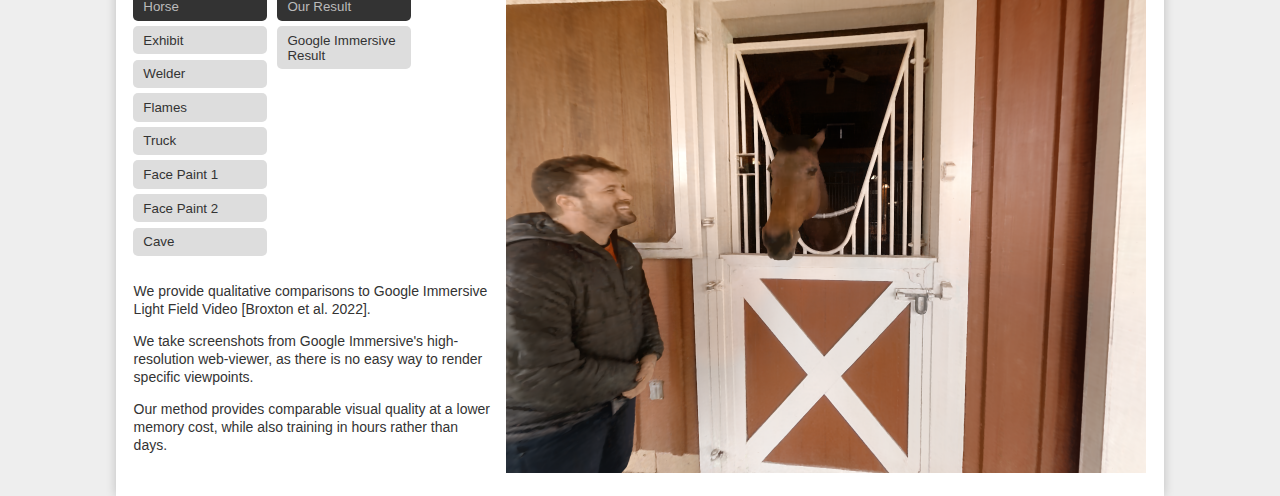
==== commit ffd9d9ec: "updating affiliation" ====
--- a/results.html
+++ b/results.html
@@ -63,11 +63,11 @@
 <div class="authors">
   <div>
     <p><a href="https://www.battal.me/">Benjamin Attal</a></p>
-    <p>Carnegie Mellon University</p>
+    <p>Meta<br/>Carnegie Mellon University</p>
   </div>
   <div>
     <p><a href="https://jbhuang0604.github.io/">Jia-Bin Huang</a></p>
-    <p>Meta &amp; University of Maryland</p>
+    <p>Meta<br/>University of Maryland</p>
   </div>
   <div>
     <p><a href="https://richardt.name/">Christian Richardt</a></p>
